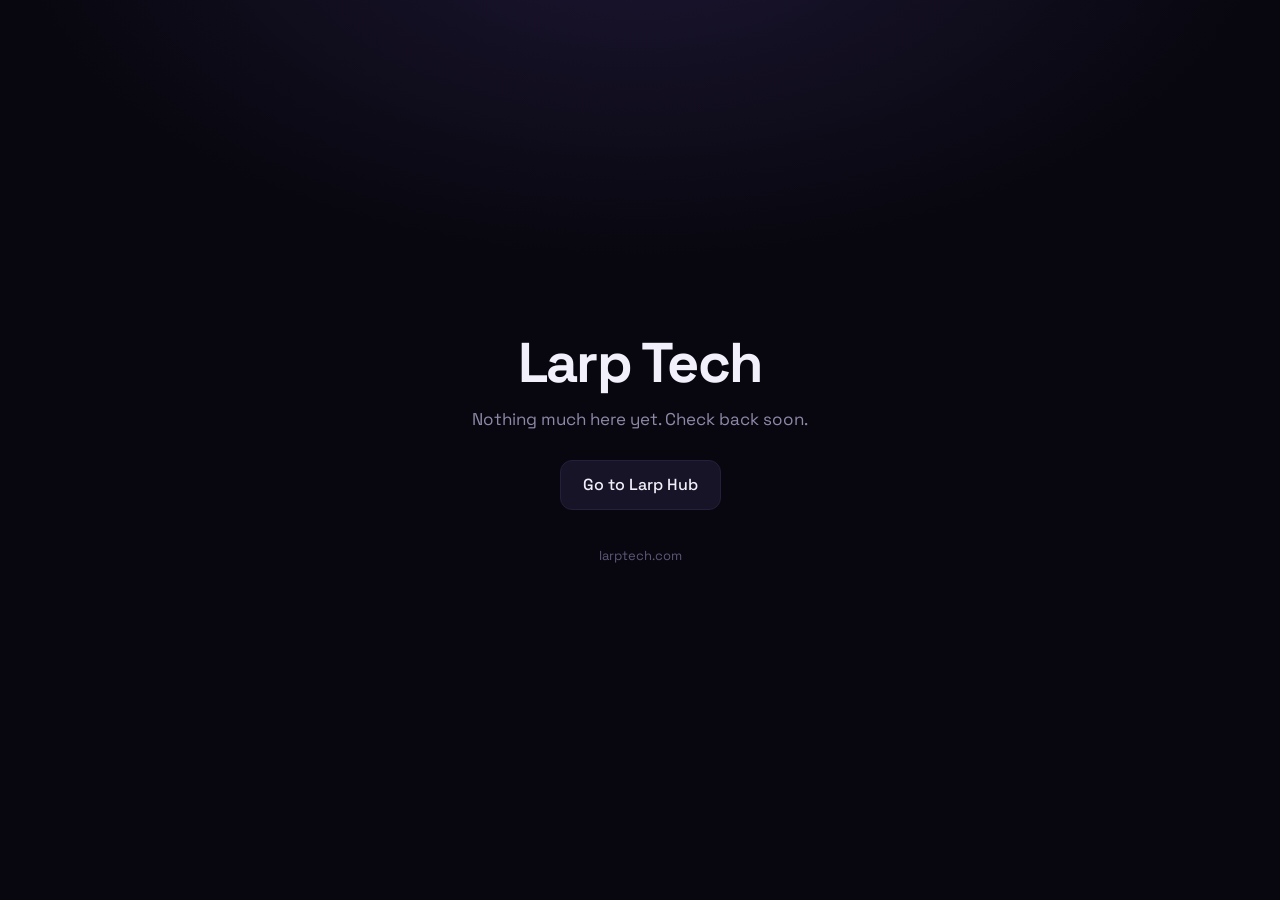
==== index.html @ 66cbd377 "Add site" ====
<!doctype html>
<html lang="en">
<head>
<meta charset="utf-8">
<meta name="viewport" content="width=device-width, initial-scale=1">
<title>Larp Tech</title>
<meta name="description" content="Larp Tech">
<link rel="preconnect" href="https://fonts.googleapis.com">
<link rel="stylesheet" href="https://fonts.googleapis.com/css2?family=Space+Grotesk:wght@400;500;700&display=swap">
<style>
  :root { --bg: #08070f; --text: #f2f0fa; --muted: #8f89a8; --line: #241f3a; --accent: #a78bfa; }
  * { box-sizing: border-box; margin: 0; }
  html { color-scheme: dark; }
  body { min-height: 100vh; display: grid; place-items: center; padding: 24px; font-family: 'Space Grotesk', system-ui, sans-serif;
    background: var(--bg); color: var(--text); line-height: 1.5;
    background-image: radial-gradient(900px 500px at 50% -10%, rgba(124, 92, 214, .18), transparent 70%); background-repeat: no-repeat; }
  main { max-width: 520px; text-align: center; }
  h1 { font-size: clamp(34px, 7vw, 56px); letter-spacing: -.03em; line-height: 1.05; }
  p { color: var(--muted); margin-top: 14px; font-size: 17px; }
  a.btn { display: inline-block; margin-top: 28px; padding: 12px 22px; border-radius: 12px; border: 1px solid var(--line);
    background: #171427; color: var(--text); text-decoration: none; font-weight: 500; transition: border-color .15s, transform .15s; }
  a.btn:hover { border-color: var(--accent); transform: translateY(-1px); }
  footer { margin-top: 36px; font-size: 13px; color: #5d5878; }
</style>
</head>
<body>
<main>
  <h1>Larp Tech</h1>
  <p>Nothing much here yet. Check back soon.</p>
  <a class="btn" href="https://larphub.tech">Go to Larp Hub</a>
  <footer>larptech.com</footer>
</main>
</body>
</html>
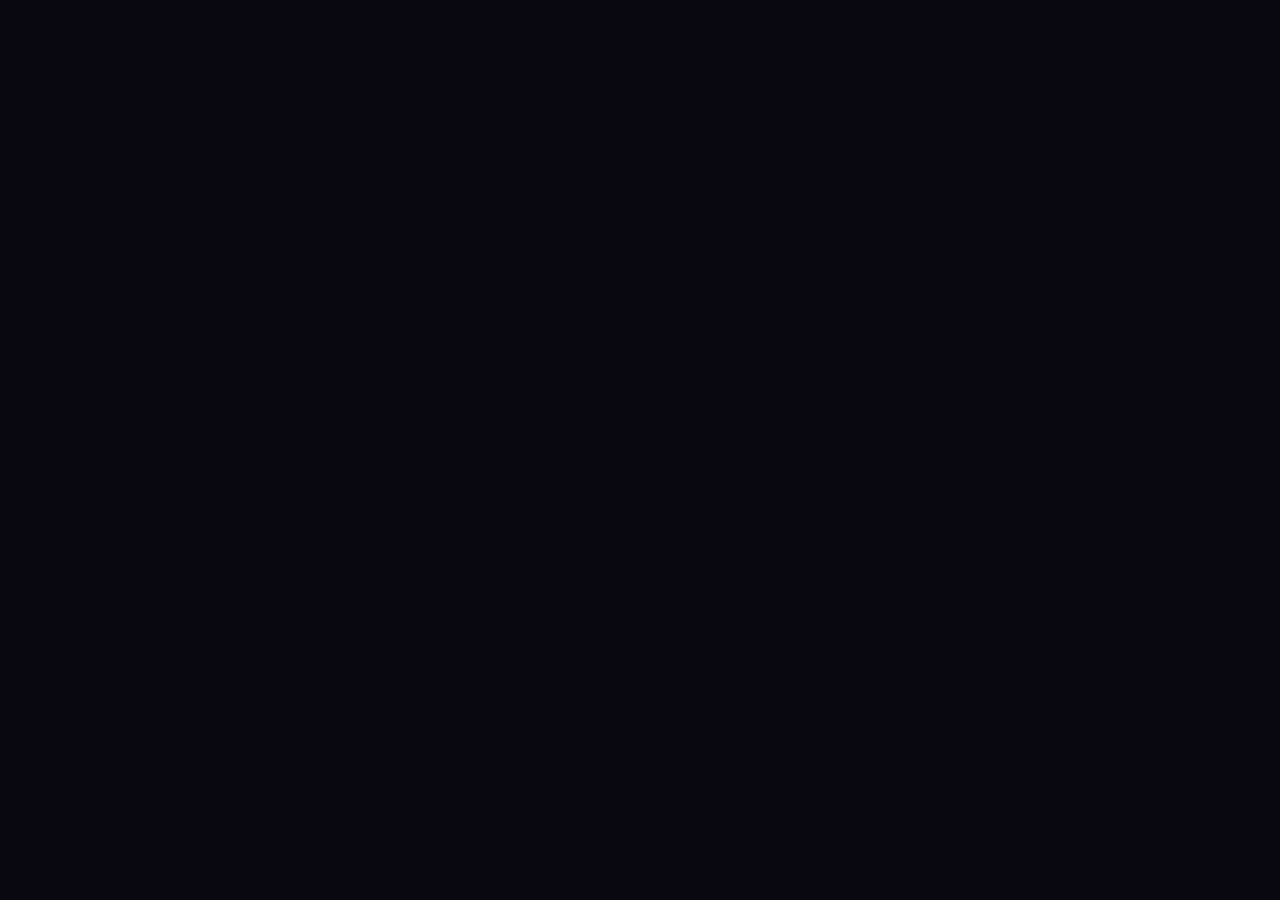
==== commit 104ef114: "Publish Larp Hub front end for larphub.tech" ====
--- a/index.html
+++ b/index.html
@@ -1,34 +1,55 @@
-<!doctype html>
-<html lang="en">
-<head>
-<meta charset="utf-8">
-<meta name="viewport" content="width=device-width, initial-scale=1">
-<title>Larp Tech</title>
-<meta name="description" content="Larp Tech">
-<link rel="preconnect" href="https://fonts.googleapis.com">
-<link rel="stylesheet" href="https://fonts.googleapis.com/css2?family=Space+Grotesk:wght@400;500;700&display=swap">
-<style>
-  :root { --bg: #08070f; --text: #f2f0fa; --muted: #8f89a8; --line: #241f3a; --accent: #a78bfa; }
-  * { box-sizing: border-box; margin: 0; }
-  html { color-scheme: dark; }
-  body { min-height: 100vh; display: grid; place-items: center; padding: 24px; font-family: 'Space Grotesk', system-ui, sans-serif;
-    background: var(--bg); color: var(--text); line-height: 1.5;
-    background-image: radial-gradient(900px 500px at 50% -10%, rgba(124, 92, 214, .18), transparent 70%); background-repeat: no-repeat; }
-  main { max-width: 520px; text-align: center; }
-  h1 { font-size: clamp(34px, 7vw, 56px); letter-spacing: -.03em; line-height: 1.05; }
-  p { color: var(--muted); margin-top: 14px; font-size: 17px; }
-  a.btn { display: inline-block; margin-top: 28px; padding: 12px 22px; border-radius: 12px; border: 1px solid var(--line);
-    background: #171427; color: var(--text); text-decoration: none; font-weight: 500; transition: border-color .15s, transform .15s; }
-  a.btn:hover { border-color: var(--accent); transform: translateY(-1px); }
-  footer { margin-top: 36px; font-size: 13px; color: #5d5878; }
-</style>
-</head>
-<body>
-<main>
-  <h1>Larp Tech</h1>
-  <p>Nothing much here yet. Check back soon.</p>
-  <a class="btn" href="https://larphub.tech">Go to Larp Hub</a>
-  <footer>larptech.com</footer>
-</main>
-</body>
-</html>
+<!DOCTYPE html><html lang="en" class="dark"><head><script>(function(){var f=/^\/(checkout|dashboard|admin)(\/|$)/;function go(u,m){try{var x=new URL(u,location.href);if(x.origin===location.origin&&f.test(x.pathname)){location[m](x.href);return true}}catch(e){}return false}var p=history.pushState,r=history.replaceState;history.pushState=function(s,t,u){if(go(u,"assign"))return;return p.apply(this,arguments)};history.replaceState=function(s,t,u){if(location.pathname!==(u&&new URL(u,location.href).pathname)&&go(u,"replace"))return;return r.apply(this,arguments)}})();</script><meta charSet="utf-8"/><meta name="viewport" content="width=device-width, initial-scale=1"/><link rel="preload" as="image" href="/assets/larphub-logo-DDomESBn.png"/><link rel="stylesheet" href="/assets/styles-Dh5ZVHoA.css" data-precedence="default"/><link rel="stylesheet" href="/assets/auth-CINuuBNI.css" data-precedence="default"/><link rel="stylesheet" href="/assets/route-transitions-DNR87op3.css" data-precedence="default"/><link rel="stylesheet" href="https://fonts.googleapis.com/css2?family=Space+Grotesk:wght@400;500;600;700&amp;display=swap" data-precedence="default"/><link rel="stylesheet" href="/assets/index-CyRVzDoz.css" data-precedence="default"/><link rel="stylesheet" href="/assets/routes-Bzj9k6SF.css" data-precedence="default"/><title>Larp Hub — Build Your Digital Presence</title><meta name="description" content="Premium creator dashboards, curated luxury content, and powerful tools designed to help you build a standout online presence."/><meta name="author" content="Larp Hub"/><meta property="og:title" content="Larp Hub — Build Your Digital Presence"/><meta property="og:description" content="Premium creator dashboards, curated luxury content, and powerful tools designed to help you build a standout online presence."/><meta property="og:type" content="website"/><meta name="twitter:card" content="summary_large_image"/><meta name="twitter:title" content="Larp Hub — Build Your Digital Presence"/><meta name="twitter:description" content="Premium creator dashboards, curated luxury content, and powerful tools designed to help you build a standout online presence."/><link rel="modulepreload" href="/assets/index-BX5f2a3G.js"/><link rel="modulepreload" href="/assets/jsx-runtime-C27Mmbu5.js"/><link rel="modulepreload" href="/assets/link-CcOyVtVv.js"/><link rel="modulepreload" href="/assets/matchContext-B3bI0Yqa.js"/><link rel="modulepreload" href="/assets/redirect-C-eRQtnH.js"/><link rel="modulepreload" href="/assets/createServerFn-BO17SogQ.js"/><link rel="modulepreload" href="/assets/root-DLTE-HSj.js"/><link rel="modulepreload" href="/assets/routes-BIZl49sg.js"/><link rel="modulepreload" href="/assets/arrow-right-DIQm28Rp.js"/><link rel="modulepreload" href="/assets/at-sign-BkcDUZXG.js"/><link rel="modulepreload" href="/assets/book-open-E8-zZoDS.js"/><link rel="modulepreload" href="/assets/check-CrDZetXF.js"/><link rel="modulepreload" href="/assets/circle-check-CqbNFOPt.js"/><link rel="modulepreload" href="/assets/download-Ceizt0fb.js"/><link rel="modulepreload" href="/assets/trending-up-C1w03gYI.js"/><link rel="modulepreload" href="/assets/sign-in-modal-CBflz3m2.js"/><link rel="modulepreload" href="/assets/message-circle-CcDRzRxJ.js"/><link rel="modulepreload" href="/assets/panels-top-left-DOv_9eYc.js"/><link rel="modulepreload" href="/assets/sparkles-Bbdae7iX.js"/><link rel="modulepreload" href="/assets/wrench-ReOJRbfY.js"/><link rel="modulepreload" href="/assets/x-DtNyKRYb.js"/><link rel="modulepreload" href="/assets/agent-l-mascot-Cli9gcAc.js"/><link rel="modulepreload" href="/assets/mobile-carousel-CXrZtE2i.js"/><link rel="modulepreload" href="/assets/modal-Bgi3-n31.js"/><link rel="modulepreload" href="/assets/support-modal-CuckjRnF.js"/><link rel="modulepreload" href="/assets/entitlements-wXufpSj2.js"/><link rel="modulepreload" href="/assets/product-catalog-BLvvqiFy.js"/><link rel="preconnect" href="https://fonts.googleapis.com"/><link rel="preconnect" href="https://fonts.gstatic.com" crossorigin=""/><meta property="og:image" content="https://pub-bb2e103a32db4e198524a2e9ed8f35b4.r2.dev/27e79f5b-77de-46b2-b279-688f4b89488a/id-preview-1027f6c8--f8c8ae0b-082b-4d57-8221-b11e2f5419e5.lovable.app-1783646957205.png"><meta name="twitter:image" content="https://pub-bb2e103a32db4e198524a2e9ed8f35b4.r2.dev/27e79f5b-77de-46b2-b279-688f4b89488a/id-preview-1027f6c8--f8c8ae0b-082b-4d57-8221-b11e2f5419e5.lovable.app-1783646957205.png"></head><body><div aria-hidden="true" data-larphub-ambient-environment="true" class="ambient-gradient-waves-environment"><div class="cw-gradient-waves global-gradient-waves" aria-hidden="true"></div></div><!--$--><div class="relative min-h-screen"><header class="fixed inset-x-0 top-0 z-50 border-b border-white/[0.075] bg-[oklch(0.105_0.018_290/0.72)] shadow-[0_18px_44px_-38px_oklch(0_0_0/0.95)] backdrop-blur-[22px] backdrop-saturate-150"><div aria-hidden="true" class="pointer-events-none absolute inset-x-0 bottom-0 h-px bg-gradient-to-r from-transparent via-white/[0.055] to-transparent"></div><nav class="relative mx-auto flex h-[66px] w-full max-w-[1200px] items-center gap-3 px-5 sm:px-6"><a aria-label="Larp Hub home" class="flex shrink-0 items-center pr-2 active" href="/" data-status="active" aria-current="page"><span class="inline-flex items-center gap-2.5 "><img src="/assets/larphub-logo-DDomESBn.png" alt="Larp Hub" width="30" height="30" class="rounded-[8px] shadow-[0_4px_16px_-4px_oklch(0.55_0.15_300/0.5)]" style="width:30px;height:30px"/></span></a><div class="pointer-events-none absolute left-1/2 top-1/2 hidden -translate-x-1/2 -translate-y-1/2 items-stretch md:flex"><div class="pointer-events-auto flex items-stretch"><button class="relative px-3 py-5 text-[13px] font-medium text-muted-foreground transition-colors duration-150 after:absolute after:inset-x-3 after:bottom-0 after:h-px after:origin-center after:scale-x-0 after:bg-foreground/45 after:transition-transform after:duration-200 hover:text-foreground hover:after:scale-x-100 motion-reduce:transition-none motion-reduce:after:transition-none">Pricing</button><div class="group relative flex items-stretch"><button class="relative px-3 py-5 text-[13px] font-medium text-muted-foreground transition-colors duration-150 after:absolute after:inset-x-3 after:bottom-0 after:h-px after:origin-center after:scale-x-0 after:bg-foreground/45 after:transition-transform after:duration-200 hover:text-foreground hover:after:scale-x-100 motion-reduce:transition-none motion-reduce:after:transition-none " aria-haspopup="menu">Info</button><div class="pointer-events-none absolute left-1/2 top-full z-30 w-[220px] -translate-x-1/2 translate-y-1 pt-2 opacity-0 transition-[opacity,transform] duration-180 ease-[cubic-bezier(0.16,1,0.3,1)] group-hover:pointer-events-auto group-hover:translate-y-0 group-hover:opacity-100 group-focus-within:pointer-events-auto group-focus-within:translate-y-0 group-focus-within:opacity-100 motion-reduce:transition-none"><div class="rounded-xl border border-white/[0.09] bg-[oklch(0.105_0.018_290/0.94)] p-1.5 shadow-[0_22px_52px_-26px_oklch(0_0_0/0.95)] backdrop-blur-[22px] backdrop-saturate-150" role="menu" aria-label="Information"><a role="menuitem" href="/information" class="flex min-h-10 w-full items-center justify-between rounded-lg px-3 py-2.5 text-left text-[12.5px] font-medium text-muted-foreground transition-[background-color,color,transform] duration-150 ease-out hover:bg-white/[0.045] hover:text-foreground active:scale-[0.99] motion-reduce:transform-none motion-reduce:transition-none">Information</a><div class="flex min-h-10 w-full items-center rounded-lg px-3 py-2.5 text-left text-[12.5px] font-medium text-muted-foreground">FAQ</div><a role="menuitem" href="/terms" class="flex min-h-10 w-full items-center justify-between rounded-lg px-3 py-2.5 text-left text-[12.5px] font-medium text-muted-foreground transition-[background-color,color,transform] duration-150 ease-out hover:bg-white/[0.045] hover:text-foreground active:scale-[0.99] motion-reduce:transform-none motion-reduce:transition-none">Terms of Service</a><a role="menuitem" href="/privacy" class="flex min-h-10 w-full items-center justify-between rounded-lg px-3 py-2.5 text-left text-[12.5px] font-medium text-muted-foreground transition-[background-color,color,transform] duration-150 ease-out hover:bg-white/[0.045] hover:text-foreground active:scale-[0.99] motion-reduce:transform-none motion-reduce:transition-none">Privacy Policy</a></div></div></div><button class="relative px-3 py-5 text-[13px] font-medium text-muted-foreground transition-colors duration-150 after:absolute after:inset-x-3 after:bottom-0 after:h-px after:origin-center after:scale-x-0 after:bg-foreground/45 after:transition-transform after:duration-200 hover:text-foreground hover:after:scale-x-100 motion-reduce:transition-none motion-reduce:after:transition-none">Support</button></div></div><div class="ml-auto flex items-center gap-2"><button class="relative hidden min-h-9 rounded-md border border-white/[0.11] bg-white/[0.035] px-4 py-1.5 text-[13px] font-semibold text-foreground shadow-[inset_0_1px_0_oklch(1_0_0/0.035)] transition-[background-color,border-color,transform] duration-200 ease-out hover:-translate-y-px hover:border-white/[0.18] hover:bg-white/[0.055] motion-reduce:transform-none motion-reduce:transition-none md:inline-flex">Sign in</button><button type="button" aria-label="Open menu" class="grid h-9 w-9 place-items-center rounded-md border border-white/[0.1] bg-white/[0.03] text-foreground/90 shadow-[inset_0_1px_0_oklch(1_0_0/0.03)] transition-[background-color,border-color,transform] duration-150 ease-out active:scale-[0.97] active:bg-white/[0.055] motion-reduce:transform-none motion-reduce:transition-none md:hidden"><svg xmlns="http://www.w3.org/2000/svg" width="17" height="17" viewBox="0 0 24 24" fill="none" stroke="currentColor" stroke-width="2" stroke-linecap="round" stroke-linejoin="round" class="lucide lucide-menu" aria-hidden="true"><path d="M4 5h16"></path><path d="M4 12h16"></path><path d="M4 19h16"></path></svg></button></div></nav></header><main class="relative"><section class="l4-hero" aria-labelledby="l4-hero-title" style="min-height:max(100svh, 670px)"><div class="l4-shell l4-hero-inner"><div class="reveal "><h1 id="l4-hero-title">Build your presence.</h1></div><div class="reveal " style="transition-delay:90ms"><p>Whatever look you&#x27;re going for, Larp Hub gives you the content and resources to pull it off.</p></div><div class="reveal " style="transition-delay:170ms"><div class="l4-hero-actions"><button type="button" class="l4-button l4-button--primary">Get started</button><button type="button" class="l4-button l4-button--quiet">Information <svg xmlns="http://www.w3.org/2000/svg" width="15" height="15" viewBox="0 0 24 24" fill="none" stroke="currentColor" stroke-width="2" stroke-linecap="round" stroke-linejoin="round" class="lucide lucide-arrow-right" aria-hidden="true"><path d="M5 12h14"></path><path d="m12 5 7 7-7 7"></path></svg></button></div></div></div></section><section id="features" class="l4-section l4-library scroll-mt-24" aria-labelledby="l4-library-title"><div class="l4-shell"><div class="reveal "><div class="l4-library-heading"><div><h2 id="l4-library-title">A <span>Larpers</span> Dream Library.</h2><p>Thousands of high-quality photos and videos across cars, travel, wealth, watches, nightlife and more — ready to post, edit, send, or use however you need.</p></div></div></div><div class="l4-library-grid"><div class="reveal l4-library-slot l4-library-slot--vehicles"><button type="button" class="l4-media-card"><video src="/library/vehicles.mp4#t=0.1" muted="" loop="" playsInline="" preload="metadata" disablePictureInPicture="" aria-hidden="true"></video><div class="l4-media-shade" aria-hidden="true"></div><strong>Vehicles</strong></button></div><div class="reveal l4-library-slot l4-library-slot--lifestyle" style="transition-delay:55ms"><button type="button" class="l4-media-card"><video src="/library/lifestyle.mp4#t=0.1" muted="" loop="" playsInline="" preload="metadata" disablePictureInPicture="" aria-hidden="true"></video><div class="l4-media-shade" aria-hidden="true"></div><strong>Lifestyle</strong></button></div><div class="reveal l4-library-slot l4-library-slot--wealth" style="transition-delay:110ms"><button type="button" class="l4-media-card"><video src="/library/wealth.mp4#t=0.1" muted="" loop="" playsInline="" preload="metadata" disablePictureInPicture="" aria-hidden="true"></video><div class="l4-media-shade" aria-hidden="true"></div><strong>Wealth</strong></button></div><div class="reveal l4-library-slot l4-library-slot--watches" style="transition-delay:165ms"><button type="button" class="l4-media-card"><video src="/library/watches.mp4#t=0.1" muted="" loop="" playsInline="" preload="metadata" disablePictureInPicture="" aria-hidden="true"></video><div class="l4-media-shade" aria-hidden="true"></div><strong>Watches</strong></button></div><div class="reveal l4-library-slot l4-library-slot--edited" style="transition-delay:220ms"><button type="button" class="l4-media-card"><video src="/library/edited.mp4#t=0.1" muted="" loop="" playsInline="" preload="metadata" disablePictureInPicture="" aria-hidden="true"></video><div class="l4-media-shade" aria-hidden="true"></div><strong>Edited</strong></button></div></div><div class="reveal " style="transition-delay:120ms"><div class="l4-library-stats" aria-label="Content Library facts"><div><strong>1.5K+</strong><span>Files</span></div><div><strong>4K</strong><span>Quality</span></div><div><strong>RAW</strong><span>Photos + video</span></div><div><strong>Weekly</strong><span>Additions</span></div><button type="button" class="l4-library-cta">Browse <svg xmlns="http://www.w3.org/2000/svg" width="15" height="15" viewBox="0 0 24 24" fill="none" stroke="currentColor" stroke-width="2" stroke-linecap="round" stroke-linejoin="round" class="lucide lucide-arrow-right" aria-hidden="true"><path d="M5 12h14"></path><path d="m12 5 7 7-7 7"></path></svg></button></div></div></div></section><section class="l4-section l4-why l4-proof" aria-labelledby="l4-why-title"><div class="l4-shell"><div class="reveal "><div class="l4-proof-heading"><h2 id="l4-why-title">More inside Larp Hub.</h2></div></div><div class="l4-product-grid"><div class="reveal l4-product-reveal"><article class="l4-product-card"><div class="l4-product-spotlight" aria-hidden="true"></div><div class="l4-product-icon" aria-hidden="true"><svg xmlns="http://www.w3.org/2000/svg" width="20" height="20" viewBox="0 0 24 24" fill="none" stroke="currentColor" stroke-width="1.75" stroke-linecap="round" stroke-linejoin="round" class="lucide lucide-sparkles" aria-hidden="true"><path d="M11.017 2.814a1 1 0 0 1 1.966 0l1.051 5.558a2 2 0 0 0 1.594 1.594l5.558 1.051a1 1 0 0 1 0 1.966l-5.558 1.051a2 2 0 0 0-1.594 1.594l-1.051 5.558a1 1 0 0 1-1.966 0l-1.051-5.558a2 2 0 0 0-1.594-1.594l-5.558-1.051a1 1 0 0 1 0-1.966l5.558-1.051a2 2 0 0 0 1.594-1.594z"></path><path d="M20 2v4"></path><path d="M22 4h-4"></path><circle cx="4" cy="20" r="2"></circle></svg></div><div class="l4-product-copy"><h3>Prompt Library</h3><p>Need a specific shot? Grab a ready-made prompt for cars, travel, parties, lifestyle scenes and more.</p></div><span class="l4-product-corner" aria-hidden="true"></span></article></div><div class="reveal l4-product-reveal" style="transition-delay:45ms"><article class="l4-product-card"><div class="l4-product-spotlight" aria-hidden="true"></div><div class="l4-product-icon" aria-hidden="true"><svg xmlns="http://www.w3.org/2000/svg" width="20" height="20" viewBox="0 0 24 24" fill="none" stroke="currentColor" stroke-width="1.75" stroke-linecap="round" stroke-linejoin="round" class="lucide lucide-trending-up" aria-hidden="true"><path d="M16 7h6v6"></path><path d="m22 7-8.5 8.5-5-5L2 17"></path></svg></div><div class="l4-product-copy"><h3>Growth Library</h3><p>Playbooks, breakdowns and methods for when you want to grow something.</p></div><span class="l4-product-corner" aria-hidden="true"></span></article></div><div class="reveal l4-product-reveal" style="transition-delay:90ms"><article class="l4-product-card"><div class="l4-product-spotlight" aria-hidden="true"></div><div class="l4-product-icon" aria-hidden="true"><svg xmlns="http://www.w3.org/2000/svg" width="20" height="20" viewBox="0 0 24 24" fill="none" stroke="currentColor" stroke-width="1.75" stroke-linecap="round" stroke-linejoin="round" class="lucide lucide-panels-top-left" aria-hidden="true"><rect width="18" height="18" x="3" y="3" rx="2"></rect><path d="M3 9h18"></path><path d="M9 21V9"></path></svg></div><div class="l4-product-copy"><h3>Simulations</h3><p>Interactive dashboards for creating believable balances, transactions, activity and other scenarios.</p></div><span class="l4-product-corner" aria-hidden="true"></span></article></div><div class="reveal l4-product-reveal" style="transition-delay:135ms"><article class="l4-product-card"><div class="l4-product-spotlight" aria-hidden="true"></div><div class="l4-product-icon" aria-hidden="true"><svg xmlns="http://www.w3.org/2000/svg" width="20" height="20" viewBox="0 0 24 24" fill="none" stroke="currentColor" stroke-width="1.75" stroke-linecap="round" stroke-linejoin="round" class="lucide lucide-at-sign" aria-hidden="true"><circle cx="12" cy="12" r="4"></circle><path d="M16 8v5a3 3 0 0 0 6 0v-1a10 10 0 1 0-4 8"></path></svg></div><div class="l4-product-copy"><h3>TikTok Usernames</h3><p>Check username availability fast and generate clean alternatives when the one you want is taken.</p></div><span class="l4-product-corner" aria-hidden="true"></span></article></div><div class="reveal l4-product-reveal" style="transition-delay:180ms"><article class="l4-product-card"><div class="l4-product-spotlight" aria-hidden="true"></div><div class="l4-product-icon" aria-hidden="true"><svg xmlns="http://www.w3.org/2000/svg" width="20" height="20" viewBox="0 0 24 24" fill="none" stroke="currentColor" stroke-width="1.75" stroke-linecap="round" stroke-linejoin="round" class="lucide lucide-download" aria-hidden="true"><path d="M12 15V3"></path><path d="M21 15v4a2 2 0 0 1-2 2H5a2 2 0 0 1-2-2v-4"></path><path d="m7 10 5 5 5-5"></path></svg></div><div class="l4-product-copy"><h3>TikTok Export</h3><p>Download TikTok videos and photo posts in the best quality available.</p></div><span class="l4-product-corner" aria-hidden="true"></span></article></div><div class="reveal l4-product-reveal" style="transition-delay:225ms"><article class="l4-product-card"><div class="l4-product-spotlight" aria-hidden="true"></div><div class="l4-product-icon" aria-hidden="true"><svg xmlns="http://www.w3.org/2000/svg" width="20" height="20" viewBox="0 0 24 24" fill="none" stroke="currentColor" stroke-width="1.75" stroke-linecap="round" stroke-linejoin="round" class="lucide lucide-message-circle" aria-hidden="true"><path d="M2.992 16.342a2 2 0 0 1 .094 1.167l-1.065 3.29a1 1 0 0 0 1.236 1.168l3.413-.998a2 2 0 0 1 1.099.092 10 10 0 1 0-4.777-4.719"></path></svg></div><div class="l4-product-copy"><h3>Community</h3><p>Private Discord access to share ideas, results, methods and whatever you’re working on with other Larpers.</p></div><span class="l4-product-corner" aria-hidden="true"></span></article></div></div><div class="reveal " style="transition-delay:220ms"><div class="l4-product-more"><button type="button">See the full breakdown <svg xmlns="http://www.w3.org/2000/svg" width="15" height="15" viewBox="0 0 24 24" fill="none" stroke="currentColor" stroke-width="2" stroke-linecap="round" stroke-linejoin="round" class="lucide lucide-arrow-right" aria-hidden="true"><path d="M5 12h14"></path><path d="m12 5 7 7-7 7"></path></svg></button></div></div></div></section><div class="l4-pricing-boundary"><section id="pricing" class="relative scroll-mt-24 px-5 pb-24 sm:px-6 sm:pb-32"><div class="mx-auto max-w-[1200px]"><div class="mb-9 grid items-end gap-6 md:mb-11 md:grid-cols-[minmax(0,1fr)_auto] md:gap-12"><div class="reveal "><div class="max-w-2xl text-left"><h2 class="font-display text-[34px] font-semibold leading-[0.98] tracking-[-0.045em] text-foreground sm:text-5xl md:text-[58px]">Choose what fits.</h2><p class="mt-4 max-w-xl text-sm leading-7 text-muted-foreground sm:text-[15px]">Get a plan for wider access, or grab a library or bundle on its own.</p></div></div><div class="reveal flex md:justify-end" style="transition-delay:80ms"><div class="pricing-tabs" role="tablist" aria-label="Pricing options"><span aria-hidden="true" class="pricing-tab-indicator" style="transform:translateX(0%)"></span><button type="button" role="tab" aria-selected="true" class="pricing-tab is-active"><span>Plans</span></button><button type="button" role="tab" aria-selected="false" class="pricing-tab"><span>Libraries</span></button><button type="button" role="tab" aria-selected="false" class="pricing-tab"><span>Other</span></button></div></div></div><div class="reveal hidden md:block"><div class="pricing-swap-stage"><div class="pricing-swap-layer"><div class="pricing-swap-pane pricing-swap-pane--active"><div class="pricing-grid"><div data-card="true" class="pricing-card group relative flex h-full flex-col overflow-hidden rounded-[18px] border p-5 sm:p-6 border-border bg-card/80"><div class="pr-20"><p class="text-xs font-bold text-foreground">Starter</p><p class="mt-1 text-[10px] uppercase tracking-[0.12em] text-muted-foreground/80">7 Days</p></div><div class="mt-6 flex items-baseline gap-2.5"><span class="pricing-price font-display font-semibold leading-none tracking-[-0.05em] text-foreground">$20</span><span class="pricing-old-price font-semibold text-muted-foreground line-through">$40</span></div><div class="my-5 h-px bg-border"></div><ul class="flex-1 space-y-2.5"><li class="pricing-feature flex items-start gap-2.5 text-xs leading-5"><svg xmlns="http://www.w3.org/2000/svg" width="15" height="15" viewBox="0 0 24 24" fill="none" stroke="currentColor" stroke-width="2" stroke-linecap="round" stroke-linejoin="round" class="lucide lucide-check pricing-feature-check mt-0.5 shrink-0 text-lavender" aria-hidden="true"><path d="M20 6 9 17l-5-5"></path></svg><span class="text-foreground/90">Full Dashboard Access</span></li><li class="pricing-feature flex items-start gap-2.5 text-xs leading-5"><svg xmlns="http://www.w3.org/2000/svg" width="15" height="15" viewBox="0 0 24 24" fill="none" stroke="currentColor" stroke-width="2" stroke-linecap="round" stroke-linejoin="round" class="lucide lucide-check pricing-feature-check mt-0.5 shrink-0 text-lavender" aria-hidden="true"><path d="M20 6 9 17l-5-5"></path></svg><span class="text-foreground/90">All Updates Included</span></li><li class="pricing-feature flex items-start gap-2.5 text-xs leading-5"><svg xmlns="http://www.w3.org/2000/svg" width="15" height="15" viewBox="0 0 24 24" fill="none" stroke="currentColor" stroke-width="2" stroke-linecap="round" stroke-linejoin="round" class="lucide lucide-check pricing-feature-check mt-0.5 shrink-0 text-lavender" aria-hidden="true"><path d="M20 6 9 17l-5-5"></path></svg><span class="text-foreground/90">Content Library (500 Files)</span></li><li class="pricing-feature flex items-start gap-2.5 text-xs leading-5"><svg xmlns="http://www.w3.org/2000/svg" width="15" height="15" viewBox="0 0 24 24" fill="none" stroke="currentColor" stroke-width="2" stroke-linecap="round" stroke-linejoin="round" class="lucide lucide-x mt-0.5 shrink-0 text-muted-foreground/45" aria-hidden="true"><path d="M18 6 6 18"></path><path d="m6 6 12 12"></path></svg><span class="text-muted-foreground/55 line-through">Prompt Library</span></li><li class="pricing-feature flex items-start gap-2.5 text-xs leading-5"><svg xmlns="http://www.w3.org/2000/svg" width="15" height="15" viewBox="0 0 24 24" fill="none" stroke="currentColor" stroke-width="2" stroke-linecap="round" stroke-linejoin="round" class="lucide lucide-x mt-0.5 shrink-0 text-muted-foreground/45" aria-hidden="true"><path d="M18 6 6 18"></path><path d="m6 6 12 12"></path></svg><span class="text-muted-foreground/55 line-through">Growth Library</span></li><li class="pricing-feature flex items-start gap-2.5 text-xs leading-5"><svg xmlns="http://www.w3.org/2000/svg" width="15" height="15" viewBox="0 0 24 24" fill="none" stroke="currentColor" stroke-width="2" stroke-linecap="round" stroke-linejoin="round" class="lucide lucide-x mt-0.5 shrink-0 text-muted-foreground/45" aria-hidden="true"><path d="M18 6 6 18"></path><path d="m6 6 12 12"></path></svg><span class="text-muted-foreground/55 line-through">Priority Support</span></li></ul><button type="button" class="pricing-cta mt-6 min-h-[44px] w-full rounded-[10px] border px-4 py-2.5 text-xs font-bold border-border-strong bg-white/[0.025] text-foreground"><span>Choose <!-- -->Starter</span></button></div><div data-card="true" class="pricing-card group relative flex h-full flex-col overflow-hidden rounded-[18px] border p-5 sm:p-6 pricing-card--featured border-primary/30 bg-surface-elevated/80"><span class="pricing-popular-tag">Most Popular</span><div class="pr-20"><p class="text-xs font-bold text-foreground">Pro</p><p class="mt-1 text-[10px] uppercase tracking-[0.12em] text-muted-foreground/80">30 Days</p></div><div class="mt-6 flex items-baseline gap-2.5"><span class="pricing-price font-display font-semibold leading-none tracking-[-0.05em] text-foreground">$40</span><span class="pricing-old-price font-semibold text-muted-foreground line-through">$80</span></div><div class="my-5 h-px bg-border"></div><ul class="flex-1 space-y-2.5"><li class="pricing-feature flex items-start gap-2.5 text-xs leading-5"><svg xmlns="http://www.w3.org/2000/svg" width="15" height="15" viewBox="0 0 24 24" fill="none" stroke="currentColor" stroke-width="2" stroke-linecap="round" stroke-linejoin="round" class="lucide lucide-check pricing-feature-check mt-0.5 shrink-0 text-lavender" aria-hidden="true"><path d="M20 6 9 17l-5-5"></path></svg><span class="text-foreground/90">Full Dashboard Access</span></li><li class="pricing-feature flex items-start gap-2.5 text-xs leading-5"><svg xmlns="http://www.w3.org/2000/svg" width="15" height="15" viewBox="0 0 24 24" fill="none" stroke="currentColor" stroke-width="2" stroke-linecap="round" stroke-linejoin="round" class="lucide lucide-check pricing-feature-check mt-0.5 shrink-0 text-lavender" aria-hidden="true"><path d="M20 6 9 17l-5-5"></path></svg><span class="text-foreground/90">All Updates Included</span></li><li class="pricing-feature flex items-start gap-2.5 text-xs leading-5"><svg xmlns="http://www.w3.org/2000/svg" width="15" height="15" viewBox="0 0 24 24" fill="none" stroke="currentColor" stroke-width="2" stroke-linecap="round" stroke-linejoin="round" class="lucide lucide-check pricing-feature-check mt-0.5 shrink-0 text-lavender" aria-hidden="true"><path d="M20 6 9 17l-5-5"></path></svg><span class="text-foreground/90">Content Library (1,000 Files)</span></li><li class="pricing-feature flex items-start gap-2.5 text-xs leading-5"><svg xmlns="http://www.w3.org/2000/svg" width="15" height="15" viewBox="0 0 24 24" fill="none" stroke="currentColor" stroke-width="2" stroke-linecap="round" stroke-linejoin="round" class="lucide lucide-check pricing-feature-check mt-0.5 shrink-0 text-lavender" aria-hidden="true"><path d="M20 6 9 17l-5-5"></path></svg><span class="text-foreground/90">Prompt Library</span></li><li class="pricing-feature flex items-start gap-2.5 text-xs leading-5"><svg xmlns="http://www.w3.org/2000/svg" width="15" height="15" viewBox="0 0 24 24" fill="none" stroke="currentColor" stroke-width="2" stroke-linecap="round" stroke-linejoin="round" class="lucide lucide-x mt-0.5 shrink-0 text-muted-foreground/45" aria-hidden="true"><path d="M18 6 6 18"></path><path d="m6 6 12 12"></path></svg><span class="text-muted-foreground/55 line-through">Growth Library</span></li><li class="pricing-feature flex items-start gap-2.5 text-xs leading-5"><svg xmlns="http://www.w3.org/2000/svg" width="15" height="15" viewBox="0 0 24 24" fill="none" stroke="currentColor" stroke-width="2" stroke-linecap="round" stroke-linejoin="round" class="lucide lucide-x mt-0.5 shrink-0 text-muted-foreground/45" aria-hidden="true"><path d="M18 6 6 18"></path><path d="m6 6 12 12"></path></svg><span class="text-muted-foreground/55 line-through">Priority Support</span></li></ul><button type="button" class="pricing-cta mt-6 min-h-[44px] w-full rounded-[10px] border px-4 py-2.5 text-xs font-bold pricing-cta--featured border-primary/35 bg-primary text-primary-foreground"><span>Choose <!-- -->Pro</span></button></div><div data-card="true" class="pricing-card group relative flex h-full flex-col overflow-hidden rounded-[18px] border p-5 sm:p-6 border-border bg-card/80"><div class="pr-20"><p class="text-xs font-bold text-foreground">Premium</p><p class="mt-1 text-[10px] uppercase tracking-[0.12em] text-muted-foreground/80">Lifetime</p></div><div class="mt-6 flex items-baseline gap-2.5"><span class="pricing-price font-display font-semibold leading-none tracking-[-0.05em] text-foreground">$100</span><span class="pricing-old-price font-semibold text-muted-foreground line-through">$200</span></div><div class="my-5 h-px bg-border"></div><ul class="flex-1 space-y-2.5"><li class="pricing-feature flex items-start gap-2.5 text-xs leading-5"><svg xmlns="http://www.w3.org/2000/svg" width="15" height="15" viewBox="0 0 24 24" fill="none" stroke="currentColor" stroke-width="2" stroke-linecap="round" stroke-linejoin="round" class="lucide lucide-check pricing-feature-check mt-0.5 shrink-0 text-lavender" aria-hidden="true"><path d="M20 6 9 17l-5-5"></path></svg><span class="text-foreground/90">Full Dashboard Access</span></li><li class="pricing-feature flex items-start gap-2.5 text-xs leading-5"><svg xmlns="http://www.w3.org/2000/svg" width="15" height="15" viewBox="0 0 24 24" fill="none" stroke="currentColor" stroke-width="2" stroke-linecap="round" stroke-linejoin="round" class="lucide lucide-check pricing-feature-check mt-0.5 shrink-0 text-lavender" aria-hidden="true"><path d="M20 6 9 17l-5-5"></path></svg><span class="text-foreground/90">All Updates Included</span></li><li class="pricing-feature flex items-start gap-2.5 text-xs leading-5"><svg xmlns="http://www.w3.org/2000/svg" width="15" height="15" viewBox="0 0 24 24" fill="none" stroke="currentColor" stroke-width="2" stroke-linecap="round" stroke-linejoin="round" class="lucide lucide-check pricing-feature-check mt-0.5 shrink-0 text-lavender" aria-hidden="true"><path d="M20 6 9 17l-5-5"></path></svg><span class="text-foreground/90">Content Library</span></li><li class="pricing-feature flex items-start gap-2.5 text-xs leading-5"><svg xmlns="http://www.w3.org/2000/svg" width="15" height="15" viewBox="0 0 24 24" fill="none" stroke="currentColor" stroke-width="2" stroke-linecap="round" stroke-linejoin="round" class="lucide lucide-check pricing-feature-check mt-0.5 shrink-0 text-lavender" aria-hidden="true"><path d="M20 6 9 17l-5-5"></path></svg><span class="text-foreground/90">Prompt Library</span></li><li class="pricing-feature flex items-start gap-2.5 text-xs leading-5"><svg xmlns="http://www.w3.org/2000/svg" width="15" height="15" viewBox="0 0 24 24" fill="none" stroke="currentColor" stroke-width="2" stroke-linecap="round" stroke-linejoin="round" class="lucide lucide-check pricing-feature-check mt-0.5 shrink-0 text-lavender" aria-hidden="true"><path d="M20 6 9 17l-5-5"></path></svg><span class="text-foreground/90">Growth Library</span></li><li class="pricing-feature flex items-start gap-2.5 text-xs leading-5"><svg xmlns="http://www.w3.org/2000/svg" width="15" height="15" viewBox="0 0 24 24" fill="none" stroke="currentColor" stroke-width="2" stroke-linecap="round" stroke-linejoin="round" class="lucide lucide-check pricing-feature-check mt-0.5 shrink-0 text-lavender" aria-hidden="true"><path d="M20 6 9 17l-5-5"></path></svg><span class="text-foreground/90">Priority Support</span></li></ul><button type="button" class="pricing-cta mt-6 min-h-[44px] w-full rounded-[10px] border px-4 py-2.5 text-xs font-bold border-border-strong bg-white/[0.025] text-foreground"><span>Choose <!-- -->Premium</span></button></div></div></div></div></div></div><div class="reveal -mx-5 md:hidden"><div class="pricing-swap-stage"><div class="pricing-swap-layer"><div class="pricing-swap-pane pricing-swap-pane--active"><div class="relative "><div class="no-scrollbar flex snap-x snap-mandatory overflow-x-auto overscroll-x-contain scroll-smooth" style="gap:0.75rem;padding-left:16px;padding-right:16px;padding-top:56px;padding-bottom:64px;touch-action:pan-x;-webkit-overflow-scrolling:touch"><div class="w-[84%] shrink-0 snap-center" data-active="true" style="transition:transform 500ms cubic-bezier(0.16,1,0.3,1), box-shadow 500ms cubic-bezier(0.16,1,0.3,1);transform:scale(1.02);transform-origin:center center;border-radius:1.5rem;box-shadow:0 24px 60px -22px oklch(0.08 0.03 290 / 0.75), 0 0 60px -14px oklch(0.72 0.13 300 / 0.28)"><div data-card="true" class="pricing-card group relative flex h-full flex-col overflow-hidden rounded-[18px] border p-5 sm:p-6 border-border bg-card/80"><div class="pr-20"><p class="text-xs font-bold text-foreground">Starter</p><p class="mt-1 text-[10px] uppercase tracking-[0.12em] text-muted-foreground/80">7 Days</p></div><div class="mt-6 flex items-baseline gap-2.5"><span class="pricing-price font-display font-semibold leading-none tracking-[-0.05em] text-foreground">$20</span><span class="pricing-old-price font-semibold text-muted-foreground line-through">$40</span></div><div class="my-5 h-px bg-border"></div><ul class="flex-1 space-y-2.5"><li class="pricing-feature flex items-start gap-2.5 text-xs leading-5"><svg xmlns="http://www.w3.org/2000/svg" width="15" height="15" viewBox="0 0 24 24" fill="none" stroke="currentColor" stroke-width="2" stroke-linecap="round" stroke-linejoin="round" class="lucide lucide-check pricing-feature-check mt-0.5 shrink-0 text-lavender" aria-hidden="true"><path d="M20 6 9 17l-5-5"></path></svg><span class="text-foreground/90">Full Dashboard Access</span></li><li class="pricing-feature flex items-start gap-2.5 text-xs leading-5"><svg xmlns="http://www.w3.org/2000/svg" width="15" height="15" viewBox="0 0 24 24" fill="none" stroke="currentColor" stroke-width="2" stroke-linecap="round" stroke-linejoin="round" class="lucide lucide-check pricing-feature-check mt-0.5 shrink-0 text-lavender" aria-hidden="true"><path d="M20 6 9 17l-5-5"></path></svg><span class="text-foreground/90">All Updates Included</span></li><li class="pricing-feature flex items-start gap-2.5 text-xs leading-5"><svg xmlns="http://www.w3.org/2000/svg" width="15" height="15" viewBox="0 0 24 24" fill="none" stroke="currentColor" stroke-width="2" stroke-linecap="round" stroke-linejoin="round" class="lucide lucide-check pricing-feature-check mt-0.5 shrink-0 text-lavender" aria-hidden="true"><path d="M20 6 9 17l-5-5"></path></svg><span class="text-foreground/90">Content Library (500 Files)</span></li><li class="pricing-feature flex items-start gap-2.5 text-xs leading-5"><svg xmlns="http://www.w3.org/2000/svg" width="15" height="15" viewBox="0 0 24 24" fill="none" stroke="currentColor" stroke-width="2" stroke-linecap="round" stroke-linejoin="round" class="lucide lucide-x mt-0.5 shrink-0 text-muted-foreground/45" aria-hidden="true"><path d="M18 6 6 18"></path><path d="m6 6 12 12"></path></svg><span class="text-muted-foreground/55 line-through">Prompt Library</span></li><li class="pricing-feature flex items-start gap-2.5 text-xs leading-5"><svg xmlns="http://www.w3.org/2000/svg" width="15" height="15" viewBox="0 0 24 24" fill="none" stroke="currentColor" stroke-width="2" stroke-linecap="round" stroke-linejoin="round" class="lucide lucide-x mt-0.5 shrink-0 text-muted-foreground/45" aria-hidden="true"><path d="M18 6 6 18"></path><path d="m6 6 12 12"></path></svg><span class="text-muted-foreground/55 line-through">Growth Library</span></li><li class="pricing-feature flex items-start gap-2.5 text-xs leading-5"><svg xmlns="http://www.w3.org/2000/svg" width="15" height="15" viewBox="0 0 24 24" fill="none" stroke="currentColor" stroke-width="2" stroke-linecap="round" stroke-linejoin="round" class="lucide lucide-x mt-0.5 shrink-0 text-muted-foreground/45" aria-hidden="true"><path d="M18 6 6 18"></path><path d="m6 6 12 12"></path></svg><span class="text-muted-foreground/55 line-through">Priority Support</span></li></ul><button type="button" class="pricing-cta mt-6 min-h-[44px] w-full rounded-[10px] border px-4 py-2.5 text-xs font-bold border-border-strong bg-white/[0.025] text-foreground"><span>Choose <!-- -->Starter</span></button></div></div><div class="w-[84%] shrink-0 snap-center" data-active="false" style="transition:transform 500ms cubic-bezier(0.16,1,0.3,1), box-shadow 500ms cubic-bezier(0.16,1,0.3,1);transform:scale(1);transform-origin:center center;border-radius:1.5rem;box-shadow:0 0 0 transparent"><div data-card="true" class="pricing-card group relative flex h-full flex-col overflow-hidden rounded-[18px] border p-5 sm:p-6 pricing-card--featured border-primary/30 bg-surface-elevated/80"><span class="pricing-popular-tag">Most Popular</span><div class="pr-20"><p class="text-xs font-bold text-foreground">Pro</p><p class="mt-1 text-[10px] uppercase tracking-[0.12em] text-muted-foreground/80">30 Days</p></div><div class="mt-6 flex items-baseline gap-2.5"><span class="pricing-price font-display font-semibold leading-none tracking-[-0.05em] text-foreground">$40</span><span class="pricing-old-price font-semibold text-muted-foreground line-through">$80</span></div><div class="my-5 h-px bg-border"></div><ul class="flex-1 space-y-2.5"><li class="pricing-feature flex items-start gap-2.5 text-xs leading-5"><svg xmlns="http://www.w3.org/2000/svg" width="15" height="15" viewBox="0 0 24 24" fill="none" stroke="currentColor" stroke-width="2" stroke-linecap="round" stroke-linejoin="round" class="lucide lucide-check pricing-feature-check mt-0.5 shrink-0 text-lavender" aria-hidden="true"><path d="M20 6 9 17l-5-5"></path></svg><span class="text-foreground/90">Full Dashboard Access</span></li><li class="pricing-feature flex items-start gap-2.5 text-xs leading-5"><svg xmlns="http://www.w3.org/2000/svg" width="15" height="15" viewBox="0 0 24 24" fill="none" stroke="currentColor" stroke-width="2" stroke-linecap="round" stroke-linejoin="round" class="lucide lucide-check pricing-feature-check mt-0.5 shrink-0 text-lavender" aria-hidden="true"><path d="M20 6 9 17l-5-5"></path></svg><span class="text-foreground/90">All Updates Included</span></li><li class="pricing-feature flex items-start gap-2.5 text-xs leading-5"><svg xmlns="http://www.w3.org/2000/svg" width="15" height="15" viewBox="0 0 24 24" fill="none" stroke="currentColor" stroke-width="2" stroke-linecap="round" stroke-linejoin="round" class="lucide lucide-check pricing-feature-check mt-0.5 shrink-0 text-lavender" aria-hidden="true"><path d="M20 6 9 17l-5-5"></path></svg><span class="text-foreground/90">Content Library (1,000 Files)</span></li><li class="pricing-feature flex items-start gap-2.5 text-xs leading-5"><svg xmlns="http://www.w3.org/2000/svg" width="15" height="15" viewBox="0 0 24 24" fill="none" stroke="currentColor" stroke-width="2" stroke-linecap="round" stroke-linejoin="round" class="lucide lucide-check pricing-feature-check mt-0.5 shrink-0 text-lavender" aria-hidden="true"><path d="M20 6 9 17l-5-5"></path></svg><span class="text-foreground/90">Prompt Library</span></li><li class="pricing-feature flex items-start gap-2.5 text-xs leading-5"><svg xmlns="http://www.w3.org/2000/svg" width="15" height="15" viewBox="0 0 24 24" fill="none" stroke="currentColor" stroke-width="2" stroke-linecap="round" stroke-linejoin="round" class="lucide lucide-x mt-0.5 shrink-0 text-muted-foreground/45" aria-hidden="true"><path d="M18 6 6 18"></path><path d="m6 6 12 12"></path></svg><span class="text-muted-foreground/55 line-through">Growth Library</span></li><li class="pricing-feature flex items-start gap-2.5 text-xs leading-5"><svg xmlns="http://www.w3.org/2000/svg" width="15" height="15" viewBox="0 0 24 24" fill="none" stroke="currentColor" stroke-width="2" stroke-linecap="round" stroke-linejoin="round" class="lucide lucide-x mt-0.5 shrink-0 text-muted-foreground/45" aria-hidden="true"><path d="M18 6 6 18"></path><path d="m6 6 12 12"></path></svg><span class="text-muted-foreground/55 line-through">Priority Support</span></li></ul><button type="button" class="pricing-cta mt-6 min-h-[44px] w-full rounded-[10px] border px-4 py-2.5 text-xs font-bold pricing-cta--featured border-primary/35 bg-primary text-primary-foreground"><span>Choose <!-- -->Pro</span></button></div></div><div class="w-[84%] shrink-0 snap-center" data-active="false" style="transition:transform 500ms cubic-bezier(0.16,1,0.3,1), box-shadow 500ms cubic-bezier(0.16,1,0.3,1);transform:scale(1);transform-origin:center center;border-radius:1.5rem;box-shadow:0 0 0 transparent"><div data-card="true" class="pricing-card group relative flex h-full flex-col overflow-hidden rounded-[18px] border p-5 sm:p-6 border-border bg-card/80"><div class="pr-20"><p class="text-xs font-bold text-foreground">Premium</p><p class="mt-1 text-[10px] uppercase tracking-[0.12em] text-muted-foreground/80">Lifetime</p></div><div class="mt-6 flex items-baseline gap-2.5"><span class="pricing-price font-display font-semibold leading-none tracking-[-0.05em] text-foreground">$100</span><span class="pricing-old-price font-semibold text-muted-foreground line-through">$200</span></div><div class="my-5 h-px bg-border"></div><ul class="flex-1 space-y-2.5"><li class="pricing-feature flex items-start gap-2.5 text-xs leading-5"><svg xmlns="http://www.w3.org/2000/svg" width="15" height="15" viewBox="0 0 24 24" fill="none" stroke="currentColor" stroke-width="2" stroke-linecap="round" stroke-linejoin="round" class="lucide lucide-check pricing-feature-check mt-0.5 shrink-0 text-lavender" aria-hidden="true"><path d="M20 6 9 17l-5-5"></path></svg><span class="text-foreground/90">Full Dashboard Access</span></li><li class="pricing-feature flex items-start gap-2.5 text-xs leading-5"><svg xmlns="http://www.w3.org/2000/svg" width="15" height="15" viewBox="0 0 24 24" fill="none" stroke="currentColor" stroke-width="2" stroke-linecap="round" stroke-linejoin="round" class="lucide lucide-check pricing-feature-check mt-0.5 shrink-0 text-lavender" aria-hidden="true"><path d="M20 6 9 17l-5-5"></path></svg><span class="text-foreground/90">All Updates Included</span></li><li class="pricing-feature flex items-start gap-2.5 text-xs leading-5"><svg xmlns="http://www.w3.org/2000/svg" width="15" height="15" viewBox="0 0 24 24" fill="none" stroke="currentColor" stroke-width="2" stroke-linecap="round" stroke-linejoin="round" class="lucide lucide-check pricing-feature-check mt-0.5 shrink-0 text-lavender" aria-hidden="true"><path d="M20 6 9 17l-5-5"></path></svg><span class="text-foreground/90">Content Library</span></li><li class="pricing-feature flex items-start gap-2.5 text-xs leading-5"><svg xmlns="http://www.w3.org/2000/svg" width="15" height="15" viewBox="0 0 24 24" fill="none" stroke="currentColor" stroke-width="2" stroke-linecap="round" stroke-linejoin="round" class="lucide lucide-check pricing-feature-check mt-0.5 shrink-0 text-lavender" aria-hidden="true"><path d="M20 6 9 17l-5-5"></path></svg><span class="text-foreground/90">Prompt Library</span></li><li class="pricing-feature flex items-start gap-2.5 text-xs leading-5"><svg xmlns="http://www.w3.org/2000/svg" width="15" height="15" viewBox="0 0 24 24" fill="none" stroke="currentColor" stroke-width="2" stroke-linecap="round" stroke-linejoin="round" class="lucide lucide-check pricing-feature-check mt-0.5 shrink-0 text-lavender" aria-hidden="true"><path d="M20 6 9 17l-5-5"></path></svg><span class="text-foreground/90">Growth Library</span></li><li class="pricing-feature flex items-start gap-2.5 text-xs leading-5"><svg xmlns="http://www.w3.org/2000/svg" width="15" height="15" viewBox="0 0 24 24" fill="none" stroke="currentColor" stroke-width="2" stroke-linecap="round" stroke-linejoin="round" class="lucide lucide-check pricing-feature-check mt-0.5 shrink-0 text-lavender" aria-hidden="true"><path d="M20 6 9 17l-5-5"></path></svg><span class="text-foreground/90">Priority Support</span></li></ul><button type="button" class="pricing-cta mt-6 min-h-[44px] w-full rounded-[10px] border px-4 py-2.5 text-xs font-bold border-border-strong bg-white/[0.025] text-foreground"><span>Choose <!-- -->Premium</span></button></div></div></div><div class="mt-3 flex justify-center gap-1.5"><button type="button" aria-label="Go to slide 1" class="h-1.5 rounded-full transition-all duration-500" style="width:18px;background:oklch(0.72 0.13 300)"></button><button type="button" aria-label="Go to slide 2" class="h-1.5 rounded-full transition-all duration-500" style="width:6px;background:oklch(1 0 0 / 0.18)"></button><button type="button" aria-label="Go to slide 3" class="h-1.5 rounded-full transition-all duration-500" style="width:6px;background:oklch(1 0 0 / 0.18)"></button></div></div></div></div></div></div></div></section></div><section class="l4-closing" aria-labelledby="l4-closing-title"><div class="l4-shell"><div class="reveal "><div class="l4-closing-surface"><div class="l4-closing-copy"><h2 id="l4-closing-title">Need more before you buy?</h2><p>Read through the details, or see what Larp Hub can build for you separately.</p><div class="l4-closing-links"><button type="button"><span><svg xmlns="http://www.w3.org/2000/svg" width="16" height="16" viewBox="0 0 24 24" fill="none" stroke="currentColor" stroke-width="2" stroke-linecap="round" stroke-linejoin="round" class="lucide lucide-book-open" aria-hidden="true"><path d="M12 7v14"></path><path d="M3 18a1 1 0 0 1-1-1V4a1 1 0 0 1 1-1h5a4 4 0 0 1 4 4 4 4 0 0 1 4-4h5a1 1 0 0 1 1 1v13a1 1 0 0 1-1 1h-6a3 3 0 0 0-3 3 3 3 0 0 0-3-3z"></path></svg> Information</span><svg xmlns="http://www.w3.org/2000/svg" width="15" height="15" viewBox="0 0 24 24" fill="none" stroke="currentColor" stroke-width="2" stroke-linecap="round" stroke-linejoin="round" class="lucide lucide-arrow-right" aria-hidden="true"><path d="M5 12h14"></path><path d="m12 5 7 7-7 7"></path></svg></button><button type="button"><span><svg xmlns="http://www.w3.org/2000/svg" width="16" height="16" viewBox="0 0 24 24" fill="none" stroke="currentColor" stroke-width="2" stroke-linecap="round" stroke-linejoin="round" class="lucide lucide-wrench" aria-hidden="true"><path d="M14.7 6.3a1 1 0 0 0 0 1.4l1.6 1.6a1 1 0 0 0 1.4 0l3.106-3.105c.32-.322.863-.22.983.218a6 6 0 0 1-8.259 7.057l-7.91 7.91a1 1 0 0 1-2.999-3l7.91-7.91a6 6 0 0 1 7.057-8.259c.438.12.54.662.219.984z"></path></svg> Services</span><svg xmlns="http://www.w3.org/2000/svg" width="15" height="15" viewBox="0 0 24 24" fill="none" stroke="currentColor" stroke-width="2" stroke-linecap="round" stroke-linejoin="round" class="lucide lucide-arrow-right" aria-hidden="true"><path d="M5 12h14"></path><path d="m12 5 7 7-7 7"></path></svg></button></div></div><div class="l4-agent-corner" aria-label="Services"><div class="l4-agent-button"><svg viewBox="0 0 320 282" role="img" aria-label="Larp Hub mascot" class="l4-agent" data-agent-rig="canonical-idle" xmlns="http://www.w3.org/2000/svg"><style>
+        .al-idle-rig {
+          transform-origin: 160px 274px;
+          animation: alIdlePresence 13.6s cubic-bezier(.45,0,.35,1) infinite;
+        }
+        .al-idle-eyes {
+          transform-origin: 160px 161px;
+          animation: alIdleBlink 10.8s linear infinite;
+        }
+        .al-idle-pupils {
+          transform-origin: 160px 161px;
+          animation: alIdleGaze 14.8s cubic-bezier(.45,0,.35,1) infinite;
+        }
+        .al-idle-shadow {
+          transform-origin: 160px 276px;
+          animation: alIdleShadow 13.6s cubic-bezier(.45,0,.35,1) infinite;
+        }
+
+        @keyframes alIdlePresence {
+          0%, 12%, 29%, 41%, 60%, 72%, 89%, 100% { transform: translateX(0) rotate(0deg); }
+          16%, 22% { transform: translateX(-1.7px) rotate(-.22deg); }
+          47%, 54% { transform: translateX(1.9px) rotate(.25deg); }
+          78%, 83% { transform: translateX(-.9px) rotate(-.12deg); }
+        }
+
+        /* Horizontal gaze only. Never add translateY to this keyframe. */
+        @keyframes alIdleGaze {
+          0%, 9%, 26%, 38%, 55%, 68%, 82%, 91%, 100% { transform: translateX(0); }
+          13%, 21% { transform: translateX(-4.4px); }
+          42%, 50% { transform: translateX(4.1px); }
+          72%, 77% { transform: translateX(-2.5px); }
+          95%, 97% { transform: translateX(2.6px); }
+        }
+
+        @keyframes alIdleBlink {
+          0%, 29%, 31%, 67%, 69%, 100% { transform: scaleY(1); }
+          30%, 68% { transform: scaleY(.07); }
+        }
+
+        @keyframes alIdleShadow {
+          0%, 12%, 29%, 41%, 60%, 72%, 89%, 100% { transform: translateX(0) scaleX(1); opacity: .22; }
+          16%, 22% { transform: translateX(-.5px) scaleX(.99); opacity: .205; }
+          47%, 54% { transform: translateX(.6px) scaleX(.99); opacity: .205; }
+          78%, 83% { transform: translateX(-.3px) scaleX(.995); opacity: .21; }
+        }
+
+        @media (prefers-reduced-motion: reduce) {
+          .al-idle-rig,
+          .al-idle-eyes,
+          .al-idle-pupils,
+          .al-idle-shadow {
+            animation: none !important;
+          }
+        }
+      </style><defs><clipPath id="_R_2lmiq_-agent-l-stage"><rect x="1" y="1" width="318" height="279" rx="22"></rect></clipPath></defs><g clip-path="url(#_R_2lmiq_-agent-l-stage)"><ellipse class="al-idle-shadow" cx="160" cy="276" rx="86" ry="5.5" fill="rgba(0,0,0,.22)"></ellipse><g class="al-idle-rig" data-agent-part="rig"><g data-agent-part="body"><path d="M38.3 158.5 C32.5 169 31.9 181 34.6 196.7 C37.4 205 46.1 214.4 59.3 220.2 L44.5 247.4 L39.5 263.4 L39.5 273.3 L40.8 274.6 H279.2 L280.5 273.3 L280.5 267.2 L274.3 242.4 L268.1 228.8 L260.7 220.2 C274.8 212.5 284.7 203.2 288 192 C291.4 179.9 288.2 167.9 282.7 158.5 Z" fill="#000"></path><path d="M38 159 C31 170 31 188 38 201 C44 212 52 217 61 221 L75 207 L70 166 Z" fill="#000"></path><path d="M282 159 C289 170 290 188 283 201 C277 212 268 218 260 221 L245 207 L250 166 Z" fill="#000"></path></g><g data-agent-part="hat"><path d="M59.3 145 L68 85.3 L85.3 44.5 L95.1 26 L102.5 18.6 L114.9 17.3 L121.1 19.8 L160.6 49.5 L189 28.4 L207.6 17.3 L217.5 16.1 L223.6 18.6 L231 27.2 L242.2 50.7 L264.4 112.6 L278 122.4 L286.6 126.2 L301 145 Z" fill="#000"></path><path d="M9.9 144.7 L59.3 112.6 L68 113.5 C117 121 204 121 264.4 112.6 L278 122.4 L286.6 126.2 L313.8 143.5 L316.3 147.2 L316.3 150.9 L313.8 153.4 L306.4 157.1 L284.2 162 L250 165 C196 168 111 168 38.3 164.5 L34.6 162 L18.5 160.8 L6.2 155.8 L4.9 149.7 Z" fill="#000"></path><path d="M72 111 C118 118 205 118 266 108 L270 116 C208 127 117 126 68 119 Z" fill="#08070d" opacity=".72"></path></g><g class="al-idle-eyes" data-agent-part="eyes"><path d="M85 162 H149 C147 176 138 188 123 191 C104 193 90 181 85 168 Z" fill="#fff"></path><path d="M180 161 H243 C242 175 233 187 217 191 C198 193 184 182 181 173 Z" fill="#fff"></path><g class="al-idle-pupils" data-agent-part="pupils" data-agent-pupil-axis="x" data-agent-pupil-anchor="upper-lid" data-agent-pupil-geometry="full-circle"><circle cx="126" cy="154" r="19" fill="#000"></circle><circle cx="221" cy="153" r="19" fill="#000"></circle></g></g></g></g></svg></div></div></div></div></div></section></main><footer data-larphub-route-content="true" class="relative border-t border-border px-6 py-8"><div class="mx-auto max-w-6xl"><div class="mb-6 flex items-start justify-center gap-2.5 rounded-2xl border border-border bg-card/40 px-5 py-3.5"><svg xmlns="http://www.w3.org/2000/svg" width="14" height="14" viewBox="0 0 24 24" fill="none" stroke="currentColor" stroke-width="2" stroke-linecap="round" stroke-linejoin="round" class="lucide lucide-info mt-0.5 shrink-0 text-lavender" aria-hidden="true"><circle cx="12" cy="12" r="10"></circle><path d="M12 16v-4"></path><path d="M12 8h.01"></path></svg><p class="max-w-3xl text-center text-[11px] leading-relaxed text-muted-foreground/80">Larp Hub is a suite of premium interfaces and curated content intended for entertainment, parody, mockups, and content creation. Larp Hub does not facilitate real financial activity and must not be used for fraud or deception.</p></div><div class="flex flex-col items-center gap-4 text-center"><p class="text-xs text-muted-foreground">© 2026 Larp Hub. All rights reserved.</p><div class="flex flex-wrap items-center justify-center gap-x-6 gap-y-2 text-xs"><a href="/terms" class="text-muted-foreground transition-colors hover:text-foreground">Terms of Service</a><a href="/refund-policy" class="text-muted-foreground transition-colors hover:text-foreground">Refund Policy</a><a href="/privacy" class="text-muted-foreground transition-colors hover:text-foreground">Privacy Policy</a><a href="/faq" class="text-muted-foreground transition-colors hover:text-foreground">FAQ</a><button class="text-muted-foreground transition-colors hover:text-foreground">Support</button></div></div></div></footer></div><script>(function(a,f){let l;try{l=JSON.parse(sessionStorage.getItem(a)||"{}")}catch{return}const n=l?.[f||history.state?.__TSR_key];let c=!1;for(const t in n){const e=n[t],o=e?.scrollX,s=e?.scrollY;if(Number.isFinite(o)&&Number.isFinite(s)){if(t==="window")scrollTo(o,s),c=!0;else if(t)try{const r=document.querySelector(t);r&&(r.scrollLeft=o,r.scrollTop=s)}catch{}}}if(c)return;const i=location.hash.slice(1);if(i){const t=history.state?.__hashScrollIntoViewOptions??!0;if(t){const e=document.getElementById(i);e&&e.scrollIntoView(t)}return}scrollTo(0,0)})("tsr-scroll-restoration-v1_3");document.currentScript.remove()</script><!--/$--><script class="$tsr" id="$tsr-stream-barrier">(self.$R=self.$R||{})["tsr"]=[];self.$_TSR={h(){this.hydrated=!0,this.c()},e(){this.streamEnded=!0,this.c()},c(){this.hydrated&&this.streamEnded&&(delete self.$_TSR,delete self.$R.tsr)},p(e){this.initialized?e():this.buffer.push(e)},buffer:[]};$_TSR.router=($R=>$R[0]={manifest:$R[1]={routes:$R[2]={__root__:$R[3]={preloads:$R[4]=["/assets/index-BX5f2a3G.js","/assets/jsx-runtime-C27Mmbu5.js","/assets/link-CcOyVtVv.js","/assets/matchContext-B3bI0Yqa.js","/assets/redirect-C-eRQtnH.js","/assets/createServerFn-BO17SogQ.js","/assets/root-DLTE-HSj.js"],scripts:$R[5]=[$R[6]={attrs:$R[7]={type:"module",async:!0,src:"/assets/index-BX5f2a3G.js"}}],css:$R[8]=["/assets/index-CyRVzDoz.css"]},"/":$R[9]={preloads:$R[10]=["/assets/routes-BIZl49sg.js","/assets/arrow-right-DIQm28Rp.js","/assets/at-sign-BkcDUZXG.js","/assets/book-open-E8-zZoDS.js","/assets/check-CrDZetXF.js","/assets/circle-check-CqbNFOPt.js","/assets/download-Ceizt0fb.js","/assets/trending-up-C1w03gYI.js","/assets/sign-in-modal-CBflz3m2.js","/assets/message-circle-CcDRzRxJ.js","/assets/panels-top-left-DOv_9eYc.js","/assets/sparkles-Bbdae7iX.js","/assets/wrench-ReOJRbfY.js","/assets/x-DtNyKRYb.js","/assets/agent-l-mascot-Cli9gcAc.js","/assets/mobile-carousel-CXrZtE2i.js","/assets/modal-Bgi3-n31.js","/assets/support-modal-CuckjRnF.js","/assets/entitlements-wXufpSj2.js","/assets/product-catalog-BLvvqiFy.js"],css:$R[11]=["/assets/routes-Bzj9k6SF.css"]}}},matches:$R[12]=[$R[13]={i:"__root__ ",u:1790453430881,s:"success",ssr:!0},$R[14]={i:"  ",u:1790453430881,s:"success",ssr:!0}],lastMatchId:"  "})($R["tsr"]);$_TSR.e();document.currentScript.remove()</script><script type="module" async="" src="/assets/index-BX5f2a3G.js"></script></body></html>
--- a/assets/auth-CINuuBNI.css
+++ b/assets/auth-CINuuBNI.css
@@ -0,0 +1 @@
+.auth-field{border:1px solid var(--border-strong);background:var(--surface);width:100%;color:var(--foreground);border-radius:.75rem;outline:none;padding:.75rem 1rem;font-size:.875rem;line-height:1.25rem;transition:border-color .18s,box-shadow .18s,background .18s}.auth-field::placeholder{color:color-mix(in oklch, var(--muted-foreground) 78%, transparent)}.auth-field:focus{border-color:color-mix(in oklch, var(--primary) 62%, var(--border-strong));box-shadow:0 0 0 3px color-mix(in oklch, var(--primary) 12%, transparent);background:color-mix(in oklch, var(--surface-elevated) 72%, var(--surface))}.auth-field.auth-field-error,.auth-field.auth-field-error:focus{border-color:color-mix(in oklch, oklch(69% .2 25) 82%, var(--border-strong));background:color-mix(in oklch, oklch(69% .2 25) 3%, var(--surface));box-shadow:0 0 0 3px oklch(69% .2 25/.16)}.auth-field:-webkit-autofill{-webkit-text-fill-color:var(--foreground);-webkit-box-shadow:0 0 0 1000px var(--surface) inset;caret-color:var(--foreground)}.auth-field:-webkit-autofill:hover{-webkit-text-fill-color:var(--foreground);-webkit-box-shadow:0 0 0 1000px var(--surface) inset;caret-color:var(--foreground)}.auth-field:-webkit-autofill:focus{-webkit-text-fill-color:var(--foreground);-webkit-box-shadow:0 0 0 1000px var(--surface) inset;caret-color:var(--foreground)}.auth-password-field::-ms-reveal{display:none}.auth-password-field::-ms-clear{display:none}.auth-password-field::-webkit-credentials-auto-fill-button{visibility:hidden;pointer-events:none;display:none}.auth-password-field::-webkit-strong-password-auto-fill-button{visibility:hidden;pointer-events:none;display:none}@keyframes auth-page-out{0%{opacity:1;transform:translate(0)scale(1)}to{opacity:0;transform:translateY(-6px)scale(.992)}}@keyframes auth-page-in{0%{opacity:0;transform:translateY(8px)scale(.992)}to{opacity:1;transform:translate(0)scale(1)}}.auth-page-out{animation:.17s cubic-bezier(.4,0,1,1) both auth-page-out}.auth-page-in{animation:.22s cubic-bezier(.16,1,.3,1) both auth-page-in}@media (prefers-reduced-motion:reduce){.auth-page-out,.auth-page-in{animation:none}}
--- a/assets/route-transitions-DNR87op3.css
+++ b/assets/route-transitions-DNR87op3.css
@@ -0,0 +1 @@
+@keyframes larphub-route-out{0%{opacity:1;transform:translate(0)}to{opacity:0;transform:translateY(-10px)}}@keyframes larphub-route-in{0%{opacity:0;transform:translateY(10px)}to{opacity:1;transform:translate(0)}}@keyframes larphub-overlay-out{0%{opacity:1}to{opacity:0}}html[data-larphub-route-phase=leaving] main,html[data-larphub-route-phase=leaving] [data-larphub-route-content]{pointer-events:none;animation:.16s cubic-bezier(.4,0,1,1) both larphub-route-out}html[data-larphub-route-phase=leaving] [role=dialog][aria-modal=true]{pointer-events:none!important;animation:.16s cubic-bezier(.4,0,1,1) both larphub-overlay-out!important}html[data-larphub-route-phase=hold] main,html[data-larphub-route-phase=hold] [data-larphub-route-content]{opacity:0;pointer-events:none;transform:translateY(10px)}html[data-larphub-route-phase=hold] [role=dialog][aria-modal=true]{opacity:0!important;pointer-events:none!important}html[data-larphub-route-phase=entering] main,html[data-larphub-route-phase=entering] [data-larphub-route-content]{animation:.22s cubic-bezier(.16,1,.3,1) both larphub-route-in}html[data-larphub-route-phase] :where(main,[data-larphub-route-content]) :where(main,[data-larphub-route-content]){opacity:1!important;animation:none!important;transform:none!important}main [style*=fade-up],main [style*=fade-in],main[style*=fade-up],main[style*=fade-in],[data-larphub-route-content] [style*=fade-up],[data-larphub-route-content] [style*=fade-in],[data-larphub-route-content][style*=fade-up],[data-larphub-route-content][style*=fade-in]{animation:none!important}.larphub-view-out{pointer-events:none;animation:.16s cubic-bezier(.4,0,1,1) both larphub-route-out}.larphub-view-in{animation:.22s cubic-bezier(.16,1,.3,1) both larphub-route-in}@keyframes larphub-sidebar-in{0%{opacity:0;transform:translate(-10px)}to{opacity:1;transform:translate(0)}}@keyframes larphub-sidebar-out{0%{opacity:1;transform:translate(0)}to{opacity:0;transform:translate(-10px)}}html[data-larphub-sidebar-phase=entering] [data-larphub-dashboard-sidebar]{animation:.22s cubic-bezier(.16,1,.3,1) both larphub-sidebar-in}html[data-larphub-sidebar-phase=leaving] [data-larphub-dashboard-sidebar],html[data-larphub-sidebar-phase=leaving-route][data-larphub-route-phase=leaving] [data-larphub-dashboard-sidebar]{pointer-events:none;animation:.16s cubic-bezier(.4,0,1,1) both larphub-sidebar-out}@media (prefers-reduced-motion:reduce){html[data-larphub-route-phase] main,html[data-larphub-route-phase] [data-larphub-route-content],html[data-larphub-route-phase] [role=dialog][aria-modal=true],.larphub-view-out,.larphub-view-in,html[data-larphub-sidebar-phase] [data-larphub-dashboard-sidebar]{opacity:1!important;animation:none!important;transform:none!important}}[data-prompt-category-card]{background:var(--card)!important}[data-prompt-category-content]{justify-content:flex-end;display:flex}[data-prompt-category-icon],[data-prompt-category-description]{display:none}[data-prompt-audience-set][aria-hidden=true]{opacity:0!important;transition-duration:.16s!important;transition-delay:0s!important;transition-timing-function:cubic-bezier(.4,0,1,1)!important;transform:translateY(-10px)!important}[data-prompt-audience-set][aria-hidden=false]{opacity:1!important;transition-duration:.22s!important;transition-delay:.16s!important;transition-timing-function:cubic-bezier(.16,1,.3,1)!important;transform:translate(0)!important}@media (prefers-reduced-motion:reduce){[data-prompt-audience-set][aria-hidden]{transition:none!important;transform:none!important}}[data-prompt-smooth-height]>[data-prompt-smooth-height-inner]{display:flow-root}
--- a/assets/index-CyRVzDoz.css
+++ b/assets/index-CyRVzDoz.css
@@ -0,0 +1 @@
+.ambient-gradient-waves-environment{z-index:-10;pointer-events:none;background:var(--background);contain:strict;position:fixed;inset:0;overflow:hidden}.global-gradient-waves{pointer-events:none;background:var(--background);width:100%;height:100%;position:absolute;inset:0;overflow:hidden}.global-gradient-waves .cw-gradient-waves-canvas{opacity:1;width:100%;height:100%;display:block}.global-gradient-waves[data-webgl=unavailable]{background:var(--background)}@supports (-webkit-touch-callout:none){@media (hover:none) and (pointer:coarse){.ambient-gradient-waves-environment{height:120lvh;inset:0 0 auto}}}.larphub-public-radii .rounded-3xl{border-radius:20px}.larphub-public-radii [data-card].rounded-3xl,.larphub-public-radii [data-card].rounded-2xl{border-radius:18px}.larphub-public-radii section[aria-label=Larp Hub\ services] [data-card] .rounded-2xl{border-radius:16px}article.glass-strong.rounded-3xl:has(.legal-accordion-root){border-radius:20px}.legal-accordion-root .rounded-2xl{border-radius:18px}.larphub-public-radii .rounded-3xl,.larphub-public-radii [data-card],.legal-accordion-root .rounded-2xl,.larphub-support-material,.larphub-support-material .larphub-support-card,.larphub-support-material .larphub-support-topics{background:linear-gradient(145deg, #ffffff07, transparent 48%), color-mix(in oklch, var(--card) 89%, black 11%);-webkit-backdrop-filter:none;box-shadow:inset 0 1px #ffffff05,0 26px 72px -58px #000000f2}article.glass-strong.rounded-3xl:has(.legal-accordion-root){background:linear-gradient(145deg, #ffffff07, transparent 48%), color-mix(in oklch, var(--card) 89%, black 11%);-webkit-backdrop-filter:none;box-shadow:inset 0 1px #ffffff05,0 26px 72px -58px #000000f2}.larphub-public-radii .rounded-3xl.border-border,.larphub-public-radii [data-card].border-border,.legal-accordion-root .border-border,.larphub-support-material,.larphub-support-material .larphub-support-card,.larphub-support-material .larphub-support-topics{border-color:#ffffff13}article.glass-strong.rounded-3xl:has(.legal-accordion-root){border-color:#ffffff13}.larphub-public-radii [data-card].border-primary\/25,.larphub-public-radii [data-card].border-primary\/30,.larphub-public-radii .rounded-3xl.border-primary\/25,.larphub-public-radii .rounded-3xl.border-primary\/30,.legal-accordion-root .border-primary\/30{background:linear-gradient(145deg, color-mix(in oklch, var(--primary) 7%, transparent), transparent 44%), linear-gradient(145deg, #ffffff07, transparent 48%), color-mix(in oklch, var(--card) 89%, black 11%)}.larphub-public-radii section[aria-label=Larp Hub\ services] [data-card]>div .rounded-2xl.border-border-strong{background:color-mix(in oklch, var(--card) 92%, black 8%);-webkit-backdrop-filter:none;border-color:#ffffff12;box-shadow:inset 0 1px #ffffff04}.larphub-support-material{box-shadow:inset 0 1px #ffffff05,0 34px 88px -50px #000000f5}@media (hover:hover) and (pointer:fine){.larphub-public-radii [data-card]:hover{box-shadow:inset 0 1px 0 #ffffff06, 0 30px 78px -58px color-mix(in oklch, var(--primary) 18%, black 82%)}.larphub-support-material .larphub-support-card:hover{background:linear-gradient(145deg, #ffffff0a, transparent 48%), color-mix(in oklch, var(--card) 88%, black 12%);box-shadow:inset 0 1px #ffffff06,0 28px 70px -56px #000000f5}.larphub-support-material .larphub-support-card--discord:hover{border-color:#5865f27a}.larphub-support-material .larphub-support-card--telegram:hover{border-color:#229ed97a}}
--- a/assets/routes-Bzj9k6SF.css
+++ b/assets/routes-Bzj9k6SF.css
@@ -0,0 +1,3 @@
+.l4-shell{width:min(1200px,100% - 48px);margin-inline:auto}.l4-section{padding:104px 0;position:relative}.l4-hero{place-items:center;min-height:min(820px,88svh);padding:132px 0 96px;display:grid;position:relative}.l4-hero-inner{text-align:center;flex-direction:column;align-items:center;display:flex}.l4-hero h1{max-width:1040px;font-family:var(--font-display);letter-spacing:-.06em;color:var(--foreground);text-wrap:balance;margin:0;font-size:clamp(58px,8vw,108px);font-weight:700;line-height:.92}.l4-hero p{max-width:620px;color:color-mix(in oklch, var(--muted-foreground) 90%, white 10%);text-wrap:balance;margin:28px auto 0;font-size:clamp(15px,1.4vw,18px);line-height:1.72}.l4-hero-actions{flex-wrap:wrap;justify-content:center;gap:11px;margin-top:34px;display:flex}.l4-button{letter-spacing:-.01em;cursor:pointer;border-radius:999px;justify-content:center;align-items:center;gap:8px;min-height:47px;padding:0 24px;font-size:12px;font-weight:760;transition:transform .22s cubic-bezier(.16,1,.3,1),border-color .22s,background-color .22s,box-shadow .22s;display:inline-flex}.l4-button--primary{border:1px solid color-mix(in oklch, var(--primary) 62%, white 10%);background:color-mix(in oklch, var(--primary) 78%, black 22%);color:var(--primary-foreground);box-shadow:0 14px 40px -22px color-mix(in oklch, var(--primary) 70%, transparent), inset 0 1px 0 #ffffff29}.l4-button--quiet{color:color-mix(in oklch, var(--foreground) 90%, transparent);-webkit-backdrop-filter:blur(14px);backdrop-filter:blur(14px);background:#ffffff06;border:1px solid oklch(100% 5.96046e-8 none/.09);border-color:oklch(100% 5.96046e-8 none/.09) oklch(100% 5.96046e-8 none/.09) oklch(100% 5.96046e-8 none/.09) oklch(100% 5.96046e-8 none/.09)}.l4-library{padding-top:54px;padding-bottom:112px}.l4-library-heading{grid-template-columns:minmax(0,1fr) auto;align-items:end;gap:52px;margin-bottom:36px;display:grid}.l4-library-heading>div{max-width:870px}.l4-library-heading h2,.l4-why-heading h2,.l4-closing-copy h2{font-family:var(--font-display);color:var(--foreground);letter-spacing:-.052em;margin:0;font-weight:690}.l4-library-heading h2{font-size:clamp(42px,5.6vw,72px);line-height:.98}.l4-library-heading h2 span{color:color-mix(in oklch, var(--primary) 74%, white 26%)}.l4-library-heading p{max-width:760px;color:var(--muted-foreground);margin:18px 0 0;font-size:14px;line-height:1.75}.l4-text-link{color:color-mix(in oklch, var(--primary) 76%, white 24%);white-space:nowrap;cursor:pointer;background:0 0;border:0;align-items:center;gap:8px;padding:0 0 5px;font-size:12px;font-weight:750;transition:transform .18s,color .18s;display:inline-flex}.l4-library-slot{min-width:0;min-height:0}.l4-library-slot--vehicles{grid-area:1/1/span 2/span 5}.l4-library-slot--lifestyle{grid-area:1/6/auto/span 4}.l4-library-slot--wealth{grid-area:1/10/auto/span 3}.l4-library-slot--watches{grid-area:2/6/auto/span 3}.l4-library-slot--edited{grid-area:2/9/auto/span 4}.l4-media-card{background:color-mix(in oklch, var(--card) 88%, black 12%);text-align:left;cursor:pointer;border:1px solid oklch(100% 5.96046e-8 none/.08);border-color:oklch(100% 5.96046e-8 none/.08) oklch(100% 5.96046e-8 none/.08) oklch(100% 5.96046e-8 none/.08) oklch(100% 5.96046e-8 none/.08);border-radius:18px;width:100%;height:100%;padding:0;transition:transform .42s cubic-bezier(.16,1,.3,1),border-color .28s,box-shadow .42s;position:relative;overflow:hidden;transform:translateZ(0);box-shadow:0 24px 70px -48px #000000db}.l4-media-card video{object-fit:cover;opacity:.92;width:100%;height:100%;transition:transform .9s cubic-bezier(.16,1,.3,1),opacity .3s;position:absolute;inset:0;transform:scale(1.002)}.l4-media-shade{pointer-events:none;background:linear-gradient(#0000 44%,#07050ac2 100%),linear-gradient(120deg,#140c1c24,#0000 56%);position:absolute;inset:0}.l4-media-card>strong{z-index:2;color:#fffffff0;font-family:var(--font-display);letter-spacing:-.025em;font-size:17px;font-weight:650;position:absolute;bottom:17px;left:19px}.l4-library-slot--vehicles .l4-media-card>strong{font-size:25px;bottom:22px;left:24px}.l4-library-stats{background:color-mix(in oklch, var(--card) 76%, transparent);-webkit-backdrop-filter:blur(16px);backdrop-filter:blur(16px);border:1px solid oklch(100% 5.96046e-8 none/.07);border-color:oklch(100% 5.96046e-8 none/.07) oklch(100% 5.96046e-8 none/.07) oklch(100% 5.96046e-8 none/.07) oklch(100% 5.96046e-8 none/.07);border-radius:16px;grid-template-columns:repeat(4,minmax(105px,1fr)) auto;align-items:stretch;gap:12px;margin-top:14px;padding:13px;display:grid}.l4-library-stats>div{border-right:1px solid oklch(100% 5.96046e-8 none/.06);flex-direction:column;justify-content:center;min-height:62px;padding:4px 16px;display:flex}.l4-library-stats>div:nth-child(4){border-right:0}.l4-library-stats strong{color:var(--foreground);font-family:var(--font-display);letter-spacing:-.035em;font-size:22px;line-height:1}.l4-library-stats span{color:var(--muted-foreground);letter-spacing:.05em;text-transform:uppercase;margin-top:7px;font-size:9px;font-weight:660}.l4-library-cta{border:1px solid color-mix(in oklch, var(--primary) 34%, transparent);background:color-mix(in oklch, var(--primary) 15%, transparent);min-width:164px;min-height:62px;color:color-mix(in oklch, var(--primary) 75%, white 25%);cursor:pointer;border-radius:11px;justify-content:center;align-items:center;gap:8px;font-size:11px;font-weight:760;transition:background-color .2s,border-color .2s,transform .2s;display:inline-flex}.l4-why{padding-top:116px;padding-bottom:122px}.l4-why-heading{grid-template-columns:minmax(0,1fr) minmax(320px,.62fr);align-items:end;gap:64px;margin-bottom:38px;display:grid}.l4-why-heading h2{font-size:clamp(42px,5.2vw,66px);line-height:.98}.l4-why-heading p{max-width:470px;color:var(--muted-foreground);margin:0;font-size:14px;line-height:1.75}.l4-bento{grid-template-columns:repeat(12,minmax(0,1fr));gap:13px;display:grid}.l4-feature{min-width:0}.l4-feature--dashboard{grid-column:1/span 7}.l4-feature--prompt{grid-column:8/span 5}.l4-feature--growth{grid-column:1/span 5}.l4-small-features{grid-column:6/span 7;grid-template-rows:repeat(3,minmax(0,1fr));gap:10px;display:grid}.l4-feature-card{background:color-mix(in oklch, var(--card) 86%, black 14%);border:1px solid oklch(100% 5.96046e-8 none/.07);border-color:oklch(100% 5.96046e-8 none/.07) oklch(100% 5.96046e-8 none/.07) oklch(100% 5.96046e-8 none/.07) oklch(100% 5.96046e-8 none/.07);border-radius:18px;flex-direction:column;height:382px;transition:transform .42s cubic-bezier(.16,1,.3,1),border-color .26s,box-shadow .42s;display:flex;position:relative;overflow:hidden;transform:translateZ(0);box-shadow:0 28px 80px -58px #000000eb}.l4-feature--growth .l4-feature-card{height:342px}.l4-feature-art{border-bottom:1px solid oklch(100% 5.96046e-8 none/.06);flex:auto;min-height:0;position:relative;overflow:hidden}.l4-feature-art>*{transition:transform .7s cubic-bezier(.16,1,.3,1);position:absolute;inset:0}.l4-feature-copy{flex:none;padding:18px 20px 20px}.l4-feature-copy h3,.l4-small-feature h3{color:var(--foreground);font-family:var(--font-display);letter-spacing:-.028em;margin:0;font-weight:650}.l4-feature-copy h3{font-size:20px;line-height:1.15}.l4-feature-copy p,.l4-small-feature p{color:var(--muted-foreground);margin:7px 0 0;font-size:11.5px;line-height:1.62}.l4-small-feature{background:color-mix(in oklch, var(--card) 78%, transparent);-webkit-backdrop-filter:blur(14px);backdrop-filter:blur(14px);border:1px solid oklch(100% 5.96046e-8 none/.07);border-color:oklch(100% 5.96046e-8 none/.07) oklch(100% 5.96046e-8 none/.07) oklch(100% 5.96046e-8 none/.07) oklch(100% 5.96046e-8 none/.07);border-radius:16px;grid-template-columns:42px minmax(0,1fr);align-items:center;gap:15px;height:100%;min-height:104px;padding:16px 18px;transition:transform .28s cubic-bezier(.16,1,.3,1),border-color .22s,background-color .22s;display:grid;overflow:hidden}.l4-small-icon{border:1px solid color-mix(in oklch, var(--primary) 22%, transparent);background:color-mix(in oklch, var(--primary) 10%, transparent);width:42px;height:42px;color:color-mix(in oklch, var(--primary) 72%, white 28%);border-radius:12px;place-items:center;display:grid}.l4-small-feature h3{font-size:16px}.l4-small-feature p{max-width:520px}.l4-pricing-boundary{padding-top:52px;position:relative}.l4-pricing-boundary #pricing{padding-bottom:116px}.l4-closing{padding:24px 0 112px;position:relative}.l4-closing-surface{background:radial-gradient(circle at 86% 54%, color-mix(in oklch, var(--primary) 15%, transparent), transparent 27%), color-mix(in oklch, var(--card) 80%, transparent);-webkit-backdrop-filter:blur(16px);backdrop-filter:blur(16px);border:1px solid oklch(100% 5.96046e-8 none/.07);border-color:oklch(100% 5.96046e-8 none/.07) oklch(100% 5.96046e-8 none/.07) oklch(100% 5.96046e-8 none/.07) oklch(100% 5.96046e-8 none/.07);border-radius:20px;grid-template-columns:minmax(0,1fr) 250px;align-items:center;gap:48px;min-height:300px;padding:42px 46px;display:grid;position:relative;overflow:hidden}.l4-closing-copy{max-width:660px}.l4-closing-copy h2{font-size:clamp(32px,4vw,50px);line-height:1}.l4-closing-copy>p{max-width:520px;color:var(--muted-foreground);margin:14px 0 0;font-size:13px;line-height:1.7}.l4-closing-links{flex-wrap:wrap;gap:9px;margin-top:25px;display:flex}.l4-closing-links button{min-height:43px;color:var(--foreground);cursor:pointer;background:#ffffff06;border:1px solid oklch(100% 5.96046e-8 none/.08);border-color:oklch(100% 5.96046e-8 none/.08) oklch(100% 5.96046e-8 none/.08) oklch(100% 5.96046e-8 none/.08) oklch(100% 5.96046e-8 none/.08);border-radius:11px;justify-content:space-between;align-items:center;gap:20px;padding:0 15px;font-size:11px;font-weight:730;transition:border-color .2s,background-color .2s,transform .2s;display:inline-flex}.l4-closing-links button>span{align-items:center;gap:8px;display:inline-flex}.l4-closing-links button svg{color:color-mix(in oklch, var(--primary) 72%, white 28%)}.l4-agent-corner{justify-content:center;align-self:end;align-items:flex-end;gap:10px;display:flex;position:relative}.l4-agent-button{cursor:pointer;background:0 0;border:0;width:128px;height:145px;padding:0;overflow:visible}.l4-agent{width:100%;height:100%}.l4-agent-corner>div{flex-direction:column;gap:2px;padding-bottom:8px;display:flex}.l4-agent-corner strong{color:var(--foreground);font-size:10px}.l4-agent-corner span{color:var(--muted-foreground);font-size:9px}@media (hover:hover) and (pointer:fine){.l4-button:hover,.l4-library-cta:hover,.l4-closing-links button:hover{transform:translateY(-2px)}.l4-button--primary:hover{box-shadow:0 18px 48px -20px color-mix(in oklch, var(--primary) 76%, transparent), inset 0 1px 0 #ffffff2e}.l4-button--quiet:hover,.l4-closing-links button:hover{border-color:color-mix(in oklch, var(--primary) 28%, transparent);background:color-mix(in oklch, var(--primary) 7%, transparent)}.l4-text-link:hover{color:#fff;transform:translate(2px)}.l4-media-card:hover{border-color:color-mix(in oklch, var(--primary) 25%, transparent);box-shadow:0 32px 88px -50px color-mix(in oklch, var(--primary) 25%, black 75%);transform:translateY(-3px)}.l4-media-card:hover video{opacity:1;transform:scale(1.035)}.l4-feature-card:hover{border-color:color-mix(in oklch, var(--primary) 22%, transparent);box-shadow:0 32px 90px -56px color-mix(in oklch, var(--primary) 24%, black 76%);transform:translateY(-3px)}.l4-feature-card:hover .l4-feature-art>*{transform:scale(1.018)}.l4-small-feature:hover{border-color:color-mix(in oklch, var(--primary) 20%, transparent);background:color-mix(in oklch, var(--card) 86%, var(--primary) 2%);transform:translate(3px)}}@media (width<=1040px){.l4-shell{width:min(940px,100% - 40px)}.l4-section{padding-block:88px}.l4-hero{min-height:min(760px,86svh)}.l4-library-grid{grid-template-rows:286px 216px}.l4-why-heading{grid-template-columns:minmax(0,1fr) minmax(280px,.68fr);gap:38px}.l4-feature--dashboard,.l4-feature--prompt{grid-column:span 6}.l4-feature--growth{grid-column:1/span 5}.l4-small-features{grid-column:6/span 7}.l4-feature-card{height:350px}.l4-feature--growth .l4-feature-card{height:326px}.l4-small-feature{min-height:102px}}@media (width<=820px){.l4-shell{width:calc(100% - 32px)}.l4-hero{min-height:700px;padding-top:128px}.l4-hero h1{font-size:clamp(54px,12vw,82px)}.l4-library-heading,.l4-why-heading{grid-template-columns:1fr;gap:18px}.l4-library-heading .l4-text-link{justify-self:start}.l4-library-grid{grid-template-rows:252px 202px}.l4-library-stats{grid-template-columns:repeat(4,1fr)}.l4-library-stats>div{padding-inline:10px}.l4-library-cta,.l4-feature--dashboard,.l4-feature--prompt,.l4-feature--growth,.l4-small-features{grid-column:1/-1}.l4-feature-card,.l4-feature--growth .l4-feature-card{height:390px}.l4-small-features{grid-template-rows:none;grid-template-columns:repeat(3,minmax(0,1fr))}.l4-small-feature{flex-direction:column;justify-content:flex-start;align-items:flex-start;min-height:180px;display:flex}.l4-closing-surface{grid-template-columns:minmax(0,1fr) 180px;gap:24px;padding:34px}}@media (width<=620px){.l4-shell{width:calc(100% - 20px)}.l4-section{padding-block:70px}.l4-hero{min-height:min(670px,88svh);padding:112px 0 72px}.l4-hero h1{font-size:clamp(46px,15vw,64px);line-height:.95}.l4-hero p{max-width:390px;margin-top:20px;padding-inline:10px;font-size:14px;line-height:1.65}.l4-hero-actions{width:100%;margin-top:28px}.l4-button{min-height:45px;padding-inline:20px}.l4-library{padding-top:38px}.l4-library-heading{margin-bottom:24px;padding-inline:5px}.l4-library-heading h2,.l4-why-heading h2{font-size:clamp(38px,11.4vw,50px)}.l4-library-heading p,.l4-why-heading p{font-size:13px}.l4-library-grid{scroll-snap-type:x mandatory;scrollbar-width:none;gap:10px;margin-inline:-10px;padding:0 10px 8px;display:flex;overflow-x:auto}.l4-library-grid::-webkit-scrollbar{display:none}.l4-library-slot,.l4-library-slot--vehicles,.l4-library-slot--lifestyle,.l4-library-slot--wealth,.l4-library-slot--watches,.l4-library-slot--edited{scroll-snap-align:center;flex:0 0 min(74vw,300px);width:min(74vw,300px);height:405px}.l4-library-slot--vehicles .l4-media-card>strong,.l4-media-card>strong{font-size:20px;bottom:16px;left:17px}.l4-library-stats{grid-template-columns:repeat(2,minmax(0,1fr));gap:0;margin-top:10px}.l4-library-stats>div{border-bottom:1px solid oklch(100% 5.96046e-8 none/.06);border-right:0;min-height:70px;padding:10px 12px}.l4-library-stats>div:nth-child(odd){border-right:1px solid oklch(100% 5.96046e-8 none/.06)}.l4-library-stats>div:nth-child(3),.l4-library-stats>div:nth-child(4){border-bottom:0}.l4-library-cta{min-height:48px;margin-top:10px}.l4-why{padding-top:82px}.l4-why-heading{margin-bottom:24px;padding-inline:5px}.l4-bento{flex-direction:column;display:flex}.l4-feature-card,.l4-feature--growth .l4-feature-card{height:365px}.l4-feature-copy{padding:17px}.l4-feature-copy h3{font-size:19px}.l4-feature-copy p{font-size:11.5px}.l4-small-features{grid-template-columns:1fr;gap:9px;display:grid}.l4-small-feature{flex-direction:unset;grid-template-columns:40px minmax(0,1fr);align-items:center;min-height:118px;padding:15px;display:grid}.l4-small-icon{width:40px;height:40px}.l4-pricing-boundary{padding-top:26px}.l4-closing{padding-bottom:86px}.l4-closing-surface{grid-template-columns:1fr;gap:18px;min-height:0;padding:28px 22px 18px}.l4-closing-copy h2{font-size:36px}.l4-closing-links{flex-direction:column}.l4-closing-links button{width:100%}.l4-agent-corner{justify-content:flex-end}.l4-agent-button{width:92px;height:104px}}@media (prefers-reduced-motion:reduce){.l4-button,.l4-text-link,.l4-media-card,.l4-media-card video,.l4-feature-card,.l4-feature-art>*,.l4-small-feature,.l4-library-cta,.l4-closing-links button{transition:none!important}}.l4-library-grid{grid-template-rows:none;grid-template-columns:repeat(5,minmax(0,1fr));gap:12px;display:grid}.l4-library-slot,.l4-library-slot--vehicles,.l4-library-slot--lifestyle,.l4-library-slot--wealth,.l4-library-slot--watches,.l4-library-slot--edited{grid-area:auto;min-width:0;height:448px;min-height:0}.l4-library-slot--vehicles .l4-media-card>strong,.l4-media-card>strong{font-size:18px;bottom:17px;left:18px}.l4-library-cta{letter-spacing:-.012em;min-width:126px;font-size:14px}@media (width<=1040px){.l4-library-slot,.l4-library-slot--vehicles,.l4-library-slot--lifestyle,.l4-library-slot--wealth,.l4-library-slot--watches,.l4-library-slot--edited{height:398px}}@media (width<=820px){.l4-library-grid{scroll-snap-type:x mandatory;scrollbar-width:none;gap:10px;margin-inline:-16px;padding:0 16px 8px;display:flex;overflow-x:auto}.l4-library-grid::-webkit-scrollbar{display:none}.l4-library-slot,.l4-library-slot--vehicles,.l4-library-slot--lifestyle,.l4-library-slot--wealth,.l4-library-slot--watches,.l4-library-slot--edited{scroll-snap-align:center;flex:0 0 min(52vw,270px);width:min(52vw,270px);height:410px}}@media (width<=620px){.l4-library-grid{margin-inline:-10px;padding-inline:10px}.l4-library-slot,.l4-library-slot--vehicles,.l4-library-slot--lifestyle,.l4-library-slot--wealth,.l4-library-slot--watches,.l4-library-slot--edited{flex-basis:min(74vw,300px);width:min(74vw,300px);height:405px}.l4-library-cta{font-size:14px}}.l4-proof{padding-top:112px;padding-bottom:126px}.l4-proof-heading{max-width:760px;margin-bottom:34px}.l4-proof-heading h2{font-family:var(--font-display);color:var(--foreground);letter-spacing:-.052em;margin:0;font-size:clamp(42px,5vw,66px);font-weight:690;line-height:.98}.l4-product-grid{perspective:1100px;grid-template-columns:repeat(3,minmax(0,1fr));gap:12px;display:grid}.l4-product-reveal{min-width:0;height:100%}.l4-product-card{--l4-spot-x:50%;--l4-spot-y:50%;--l4-tilt-x:0deg;--l4-tilt-y:0deg;--l4-icon-x:0px;--l4-icon-y:0px;--l4-copy-x:0px;--l4-copy-y:0px;--l4-card-lift:0px;--l4-card-scale:1;background:linear-gradient(145deg, #ffffff07, transparent 48%), color-mix(in oklch, var(--card) 89%, black 11%);opacity:1;filter:brightness()saturate();height:100%;min-height:208px;transform:perspective(900px) rotateX(var(--l4-tilt-x)) rotateY(var(--l4-tilt-y)) translateY(var(--l4-card-lift)) scale(var(--l4-card-scale));transform-style:preserve-3d;border:1px solid #ffffff13;border-radius:18px;flex-direction:column;padding:23px 24px 24px;transition:transform .18s cubic-bezier(.16,1,.3,1),opacity .24s,filter .24s,border-color .26s,background-color .26s,box-shadow .38s;display:flex;position:relative;overflow:hidden;box-shadow:inset 0 1px #ffffff05,0 26px 72px -58px #000000f2}.l4-product-card.is-dimmed{--l4-card-scale:.985;opacity:.7;filter:brightness(.9)saturate(.88)}.l4-product-spotlight{z-index:1;border-radius:inherit;background:radial-gradient(310px circle at var(--l4-spot-x) var(--l4-spot-y), color-mix(in oklch, var(--primary) 15%, transparent) 0%, color-mix(in oklch, var(--primary) 7%, transparent) 34%, transparent 68%);opacity:0;pointer-events:none;transition:opacity .22s;position:absolute;inset:0}.l4-product-icon{z-index:2;border:1px solid color-mix(in oklch, var(--primary) 24%, #ffffff0f);background:color-mix(in oklch, var(--primary) 8%, #ffffff05);width:42px;height:42px;color:color-mix(in oklch, var(--primary) 70%, white 30%);transform:translate3d(var(--l4-icon-x), var(--l4-icon-y), 24px);border-radius:11px;place-items:center;transition:transform .18s cubic-bezier(.16,1,.3,1),border-color .26s,background-color .26s;display:grid;position:relative;box-shadow:inset 0 1px #ffffff06}.l4-product-copy{z-index:2;transform:translate3d(var(--l4-copy-x), var(--l4-copy-y), 12px);margin-top:auto;padding-top:34px;transition:transform .18s cubic-bezier(.16,1,.3,1);position:relative}.l4-product-copy h3{color:var(--foreground);font-family:var(--font-display);letter-spacing:-.032em;margin:0;font-size:21px;font-weight:670;line-height:1.12}.l4-product-copy p{max-width:38ch;color:var(--muted-foreground);margin:9px 0 0;font-size:12px;line-height:1.62}.l4-product-corner{background:radial-gradient(circle, color-mix(in oklch, var(--primary) 12%, transparent) 0%, transparent 68%);opacity:.48;filter:blur(4px);pointer-events:none;border-radius:999px;width:190px;height:190px;transition:opacity .36s,transform .6s cubic-bezier(.16,1,.3,1);position:absolute;top:-88px;right:-78px}.l4-product-more{justify-content:flex-end;margin-top:22px;display:flex}.l4-product-more button{color:color-mix(in oklch, var(--primary) 66%, white 34%);cursor:pointer;background:0 0;border:0;align-items:center;gap:8px;padding:8px 0;font-size:13px;font-weight:650;transition:color .22s;display:inline-flex}.l4-product-more button svg{transition:transform .32s cubic-bezier(.16,1,.3,1)}@media (hover:hover) and (pointer:fine){.l4-product-card:hover{--l4-card-lift:-3px;--l4-card-scale:1.004;border-color:color-mix(in oklch, var(--primary) 24%, #ffffff14);box-shadow:inset 0 1px 0 #ffffff06, 0 30px 78px -58px color-mix(in oklch, var(--primary) 22%, black 78%)}.l4-product-card:hover .l4-product-spotlight{opacity:1}.l4-product-card:hover .l4-product-icon{border-color:color-mix(in oklch, var(--primary) 38%, #ffffff14);background:color-mix(in oklch, var(--primary) 12%, #ffffff05)}.l4-product-card:hover .l4-product-corner{opacity:.7;transform:translate(-6px,6px)scale(1.05)}.l4-product-more button:hover{color:color-mix(in oklch, var(--primary) 52%, white 48%)}.l4-product-more button:hover svg{transform:translate(3px)}}@media (width<=900px){.l4-proof{padding-top:94px;padding-bottom:108px}.l4-product-grid{grid-template-columns:repeat(2,minmax(0,1fr))}}@media (width<=620px){.l4-proof{padding-top:78px;padding-bottom:92px}.l4-proof-heading{margin-bottom:24px}.l4-proof-heading h2{font-size:clamp(36px,11vw,48px)}.l4-product-grid{grid-template-columns:1fr;gap:10px}.l4-product-card{border-radius:16px;min-height:172px;padding:20px}.l4-product-copy{padding-top:28px}.l4-product-copy h3{font-size:20px}.l4-product-copy p{max-width:42ch;font-size:11.5px}.l4-product-more{justify-content:flex-start;margin-top:18px}}@media (prefers-reduced-motion:reduce){.l4-product-card,.l4-product-icon,.l4-product-copy,.l4-product-corner,.l4-product-spotlight,.l4-product-more button svg{transition:none!important}.l4-product-card,.l4-product-card.is-dimmed{opacity:1!important;filter:none!important;transform:none!important}.l4-product-icon,.l4-product-copy{transform:none!important}.l4-product-spotlight{display:none}}.l4-agent-corner{justify-content:center;align-items:center;gap:0}.l4-agent-button{aspect-ratio:320/282;cursor:default;width:min(190px,100%);height:auto}.l4-agent{width:100%;height:100%;display:block}.l4-agent-corner>div:not(.l4-agent-button){display:none}@media (width<=820px){.l4-agent-button{width:min(174px,100%)}}@media (width<=620px){.l4-agent-corner{justify-content:center}.l4-agent-button{width:158px}}.l4-agent-button{aspect-ratio:320/282;width:min(230px,100%);height:auto}.l4-closing-links button>span>svg{display:none}@media (width<=820px){.l4-agent-button{width:min(208px,100%)}}@media (width<=620px){.l4-agent-button{width:182px}}.pricing-tabs{-webkit-backdrop-filter:blur(10px);backdrop-filter:blur(10px);background:#00000026;border:1px solid #ffffff1a;border-radius:13px;grid-template-columns:repeat(3,minmax(0,1fr));width:min(292px,100%);padding:4px;display:grid;position:relative;overflow:hidden}.pricing-tab-indicator{z-index:0;border:1px solid color-mix(in oklch, var(--primary) 18%, transparent);background:color-mix(in oklch, var(--primary) 11%, #ffffff04);width:calc(33.3333% - 2.66667px);box-shadow:inset 0 1px 0 #ffffff06, 0 0 18px color-mix(in oklch, var(--primary) 4%, transparent);transition:transform .54s cubic-bezier(.34,1.56,.64,1);transition-timing-function:linear(0, .08 7%, .26 15%, .61 28%, 1.075 48%, .972 66%, 1.022 81%, .995 91%, 1);will-change:transform;pointer-events:none;border-radius:9px;position:absolute;top:4px;bottom:4px;left:4px}.pricing-tab{z-index:1;min-width:0;min-height:40px;color:var(--muted-foreground);cursor:pointer;isolation:isolate;background:0 0;border:0;border-radius:9px;padding:0 14px;font-size:12px;font-weight:700;transition:color .22s;position:relative;overflow:hidden}.pricing-tab:after{content:"";z-index:0;background:radial-gradient(46px circle at calc(var(--pricing-spotlight-x,50%) - 3px) calc(var(--pricing-spotlight-y,50%) - 3px), #fff1 0%, color-mix(in oklch, var(--primary) 4%, transparent) 38%, transparent 74%);opacity:0;pointer-events:none;border-radius:6px;transition:opacity .15s;position:absolute;inset:3px}.pricing-tab>span{z-index:1;position:relative}.pricing-tab.is-active{color:var(--foreground)}.pricing-grid{grid-template-columns:repeat(3,minmax(0,1fr));gap:12px;margin-inline:auto;display:grid}.pricing-grid--single{grid-template-columns:minmax(0,1fr);width:min(560px,100%)}#pricing{overflow-x:clip}.pricing-swap-stage{--pricing-curtain-clear:clamp(58px, 5vw, 76px);--pricing-curtain-fog:clamp(92px, 7vw, 118px);--pricing-curtain-bleed:calc(var(--pricing-curtain-clear) + var(--pricing-curtain-fog));--pricing-hover-bleed:5px;margin-inline:calc(var(--pricing-curtain-bleed) * -1);margin-top:calc(var(--pricing-hover-bleed) * -1);padding-inline:var(--pricing-curtain-bleed);padding-top:var(--pricing-hover-bleed);isolation:isolate;-webkit-mask-image:linear-gradient(to right, transparent 0, #00000014 calc(var(--pricing-curtain-fog) * .16), #00000047 calc(var(--pricing-curtain-fog) * .38), #0000009e calc(var(--pricing-curtain-fog) * .68), black var(--pricing-curtain-fog), black calc(100% - var(--pricing-curtain-fog)), #0000009e calc(100% - (var(--pricing-curtain-fog) * .68)), #00000047 calc(100% - (var(--pricing-curtain-fog) * .38)), #00000014 calc(100% - (var(--pricing-curtain-fog) * .16)), transparent 100%);-webkit-mask-image:linear-gradient(to right, transparent 0, #00000014 calc(var(--pricing-curtain-fog) * .16), #00000047 calc(var(--pricing-curtain-fog) * .38), #0000009e calc(var(--pricing-curtain-fog) * .68), black var(--pricing-curtain-fog), black calc(100% - var(--pricing-curtain-fog)), #0000009e calc(100% - (var(--pricing-curtain-fog) * .68)), #00000047 calc(100% - (var(--pricing-curtain-fog) * .38)), #00000014 calc(100% - (var(--pricing-curtain-fog) * .16)), transparent 100%);-webkit-mask-image:linear-gradient(to right, transparent 0, #00000014 calc(var(--pricing-curtain-fog) * .16), #00000047 calc(var(--pricing-curtain-fog) * .38), #0000009e calc(var(--pricing-curtain-fog) * .68), black var(--pricing-curtain-fog), black calc(100% - var(--pricing-curtain-fog)), #0000009e calc(100% - (var(--pricing-curtain-fog) * .68)), #00000047 calc(100% - (var(--pricing-curtain-fog) * .38)), #00000014 calc(100% - (var(--pricing-curtain-fog) * .16)), transparent 100%);mask-image:linear-gradient(to right, transparent 0, #00000014 calc(var(--pricing-curtain-fog) * .16), #00000047 calc(var(--pricing-curtain-fog) * .38), #0000009e calc(var(--pricing-curtain-fog) * .68), black var(--pricing-curtain-fog), black calc(100% - var(--pricing-curtain-fog)), #0000009e calc(100% - (var(--pricing-curtain-fog) * .68)), #00000047 calc(100% - (var(--pricing-curtain-fog) * .38)), #00000014 calc(100% - (var(--pricing-curtain-fog) * .16)), transparent 100%);transition:height .5s cubic-bezier(.4,0,.2,1);position:relative;overflow:hidden;-webkit-mask-size:100% 100%;mask-size:100% 100%;-webkit-mask-repeat:no-repeat;mask-repeat:no-repeat}.pricing-swap-layer{width:100%;position:relative}.pricing-swap-pane{backface-visibility:hidden;will-change:transform;width:100%;min-width:0;transform:translate(0)}.pricing-swap-pane--active{z-index:2;position:relative}.pricing-swap-pane--outgoing{z-index:1;position:absolute;inset:0}.pricing-swap-stage.is-transitioning .pricing-swap-pane{pointer-events:none}.pricing-swap-stage.is-transitioning .pricing-card{transition:none!important;transform:none!important}.pricing-swap-stage.is-transitioning .pricing-card--featured:after{animation-play-state:paused}.pricing-card{transition:transform .28s cubic-bezier(.16,1,.3,1),border-color .24s,background-color .24s,box-shadow .32s;transform:translateY(0);box-shadow:0 24px 70px -58px #000000eb}.pricing-card--featured:after{content:"";z-index:1;border:1px solid color-mix(in oklch, var(--primary) 28%, transparent);border-radius:inherit;opacity:.28;box-shadow:inset 0 0 24px color-mix(in oklch, var(--primary) 5%, transparent);pointer-events:none;animation:7.6s ease-in-out infinite pricing-featured-presence;position:absolute;inset:0}.pricing-popular-tag{z-index:2;border:1px solid color-mix(in oklch, var(--primary) 26%, transparent);background:color-mix(in oklch, var(--primary) 13%, var(--card));color:color-mix(in oklch, var(--primary) 68%, white 32%);letter-spacing:.12em;text-transform:uppercase;border-top:0;border-radius:0 0 8px 8px;padding:6px 9px 5px;font-size:9px;font-weight:760;line-height:1;position:absolute;top:-1px;right:18px}.pricing-price{font-size:clamp(46px,4vw,54px)}.pricing-old-price{opacity:.36;font-size:12px}.pricing-feature-check{opacity:1;transform:none}.pricing-cta{z-index:2;isolation:isolate;cursor:pointer;transition:transform .21s cubic-bezier(.16,1,.3,1),background-color .21s,box-shadow .28s;position:relative;overflow:hidden}.pricing-cta:before{content:"";z-index:0;background:radial-gradient(74px circle at calc(var(--pricing-spotlight-x,50%) - 4px) calc(var(--pricing-spotlight-y,50%) - 4px), color-mix(in oklch, var(--primary) 18%, white 5%) 0%, color-mix(in oklch, var(--primary) 7%, transparent) 38%, transparent 72%);opacity:0;pointer-events:none;border-radius:7px;transition:opacity .15s;position:absolute;inset:4px}.pricing-cta>span{z-index:1;transition:transform .21s cubic-bezier(.16,1,.3,1);display:inline-block;position:relative}.pricing-cta--featured:before{background:radial-gradient(78px circle at calc(var(--pricing-spotlight-x,50%) - 4px) calc(var(--pricing-spotlight-y,50%) - 4px), #ffffff24 0%, #ffffff0d 38%, transparent 72%)}@keyframes pricing-featured-presence{0%,to{opacity:.2}50%{opacity:.48}}@media (hover:hover) and (pointer:fine){.pricing-tab:hover{color:color-mix(in oklch, var(--foreground) 82%, var(--muted-foreground) 18%)}.pricing-tab:hover:after,.pricing-cta:hover:before{opacity:1}.pricing-card:hover{border-color:color-mix(in oklch, var(--primary) 24%, #ffffff12);box-shadow:0 30px 78px -58px color-mix(in oklch, var(--primary) 16%, black 84%);transform:translateY(-3px)}.pricing-card--featured:hover{border-color:color-mix(in oklch, var(--primary) 42%, transparent)}.pricing-cta:hover{box-shadow:0 10px 24px -22px color-mix(in oklch, var(--primary) 14%, black 86%);transform:translateY(-2px)}.pricing-cta:hover>span{transform:translateY(-1px)}}@media (width<=767px){.pricing-tabs{width:100%}.pricing-tab{padding-inline:8px}.pricing-swap-stage{--pricing-curtain-clear:20px;--pricing-curtain-fog:38px}}@media (prefers-reduced-motion:reduce){.pricing-tab-indicator,.pricing-card,.pricing-card--featured:after,.pricing-cta,.pricing-cta:before,.pricing-cta>span,.pricing-swap-stage{transition:none!important;animation:none!important}.pricing-swap-stage{-webkit-mask-image:none!important;mask-image:none!important}.pricing-card,.pricing-swap-pane{opacity:1!important;transform:none!important}}
+
+.pricing-grid:has(>:nth-child(2):last-child){grid-template-columns:repeat(2,minmax(0,1fr));width:min(820px,100%)}
